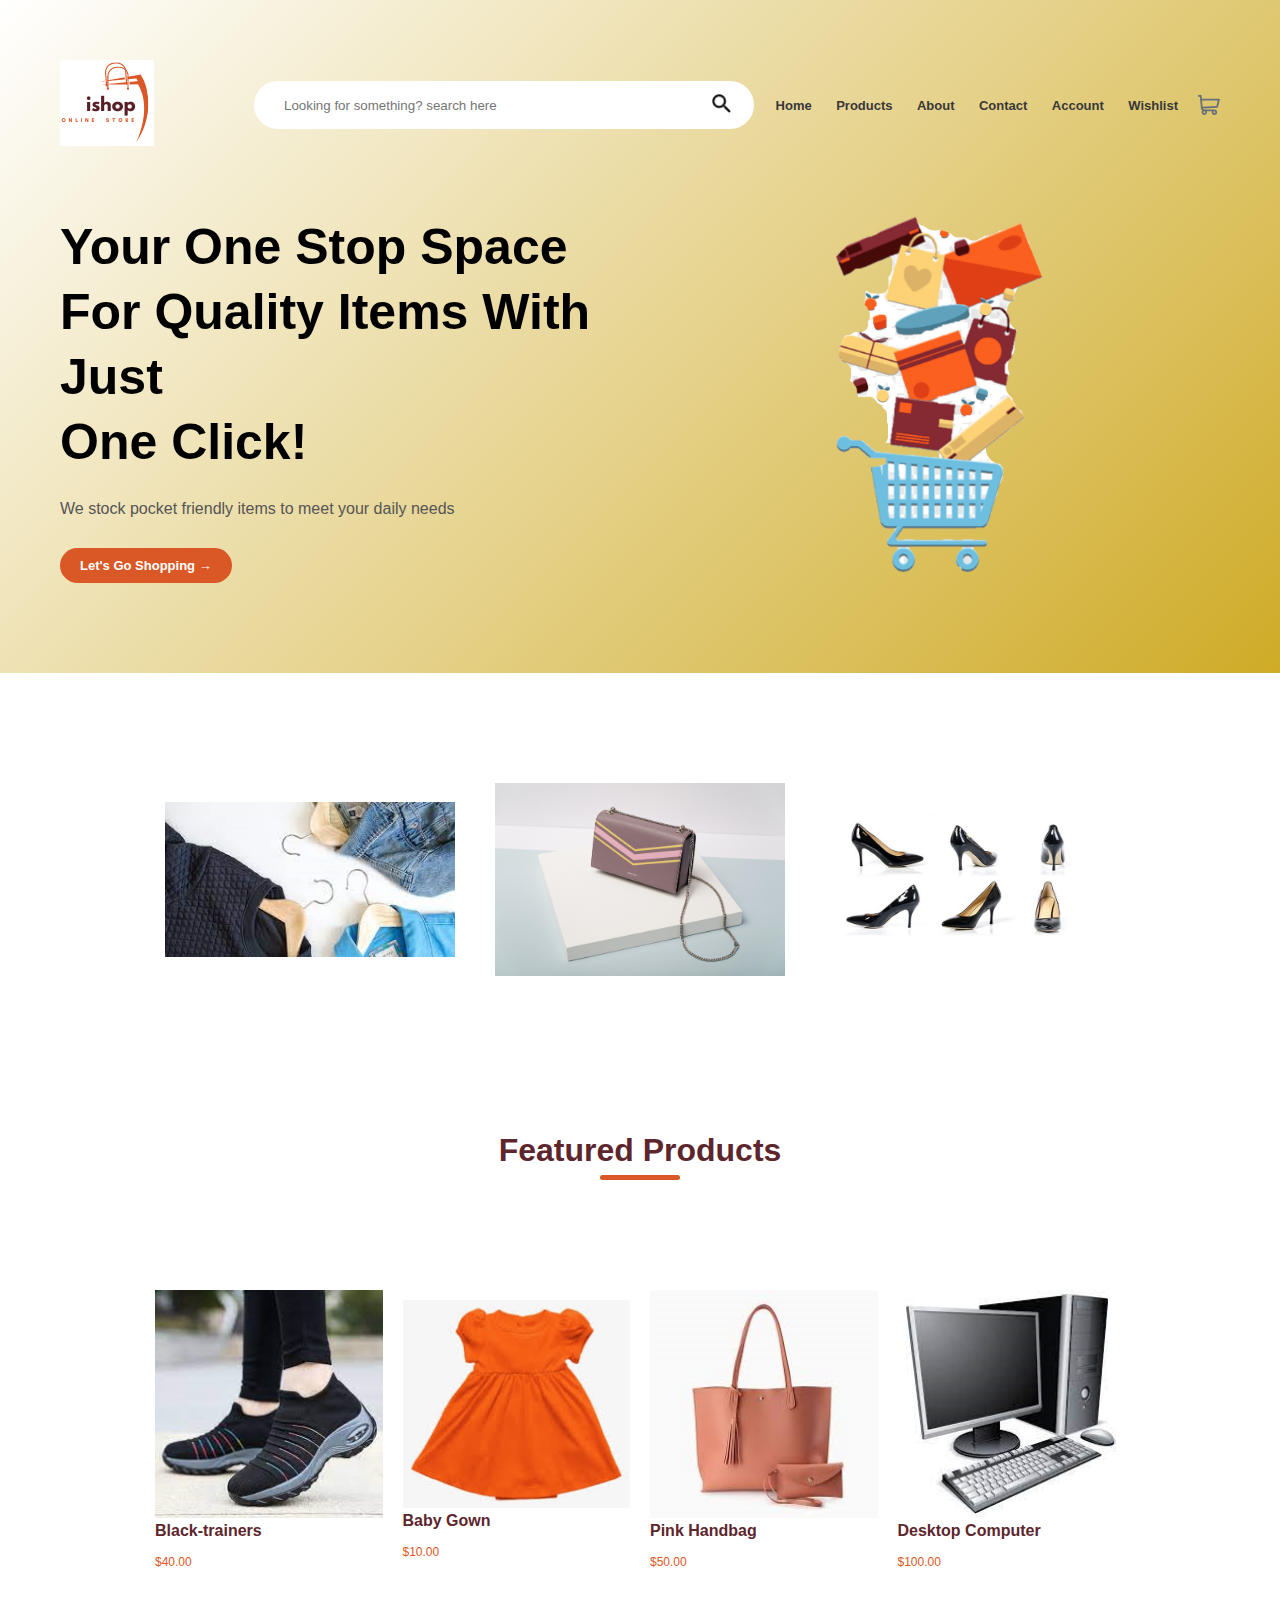
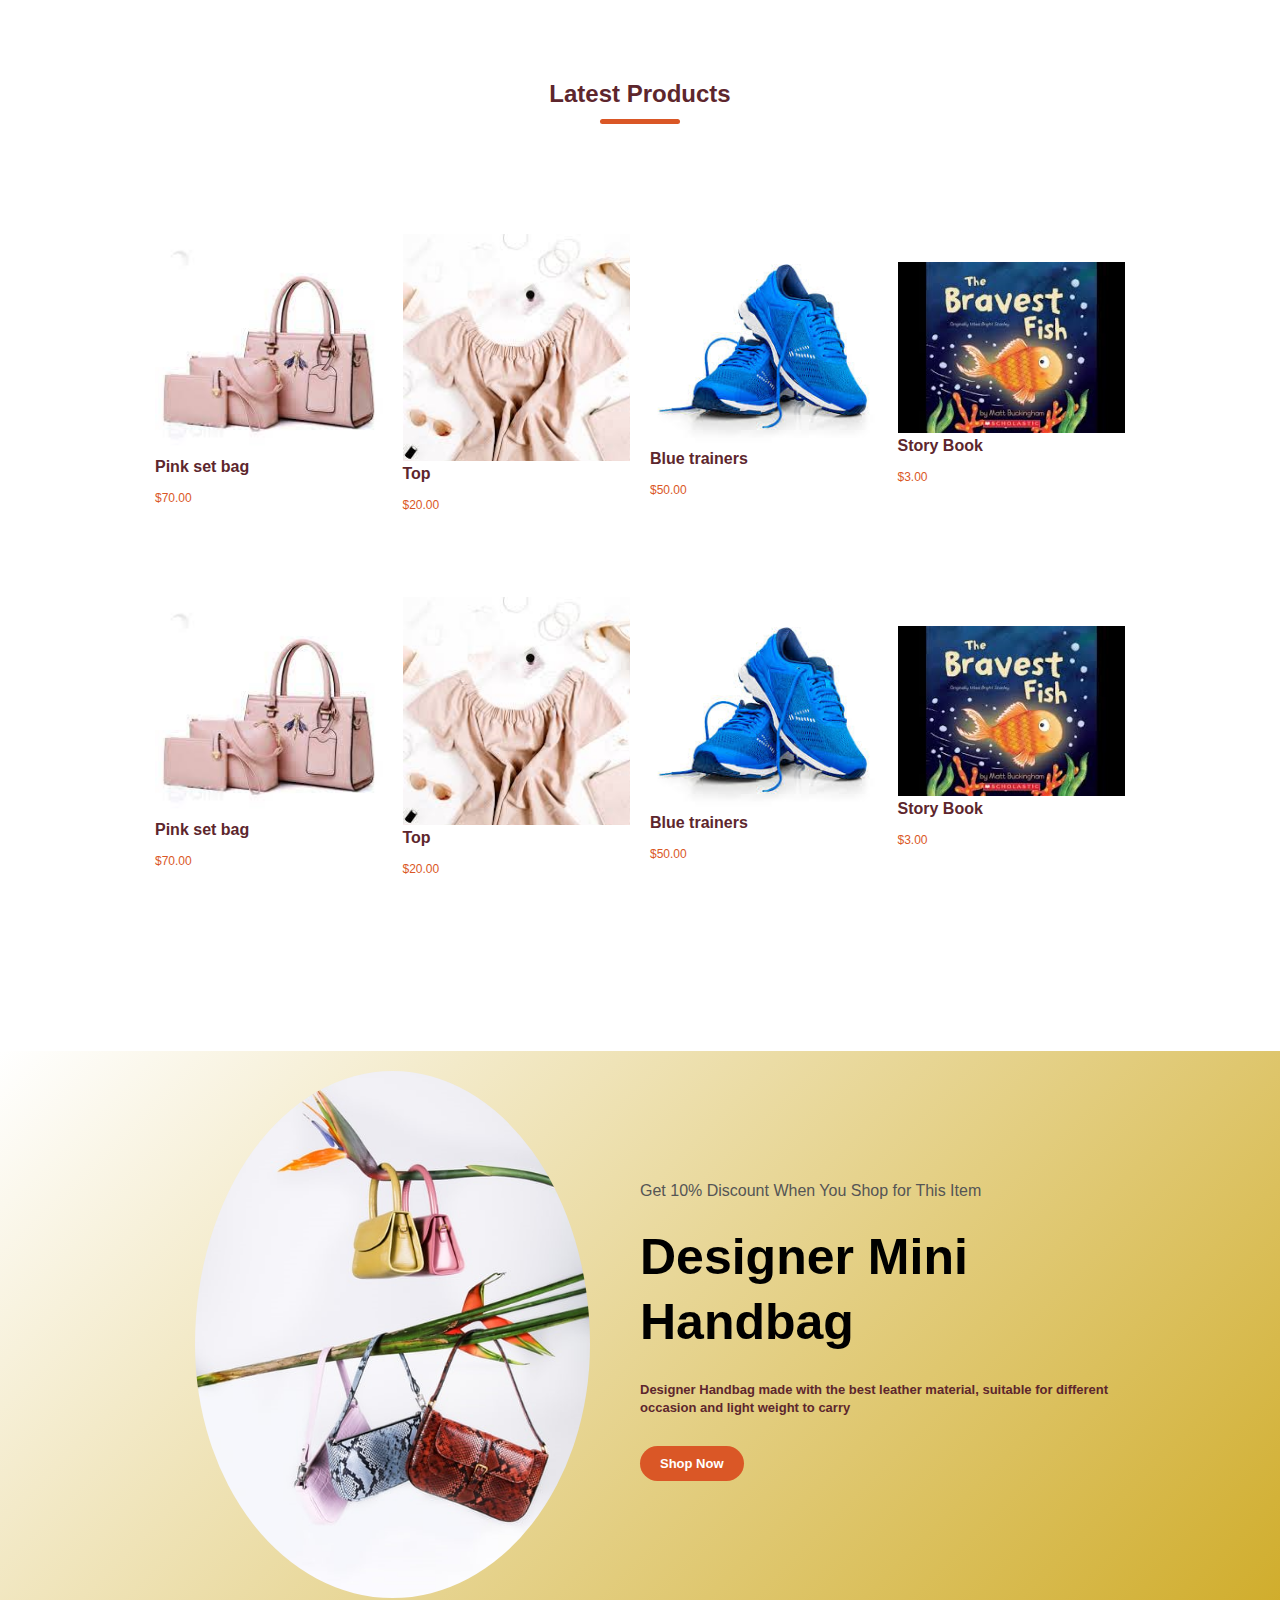
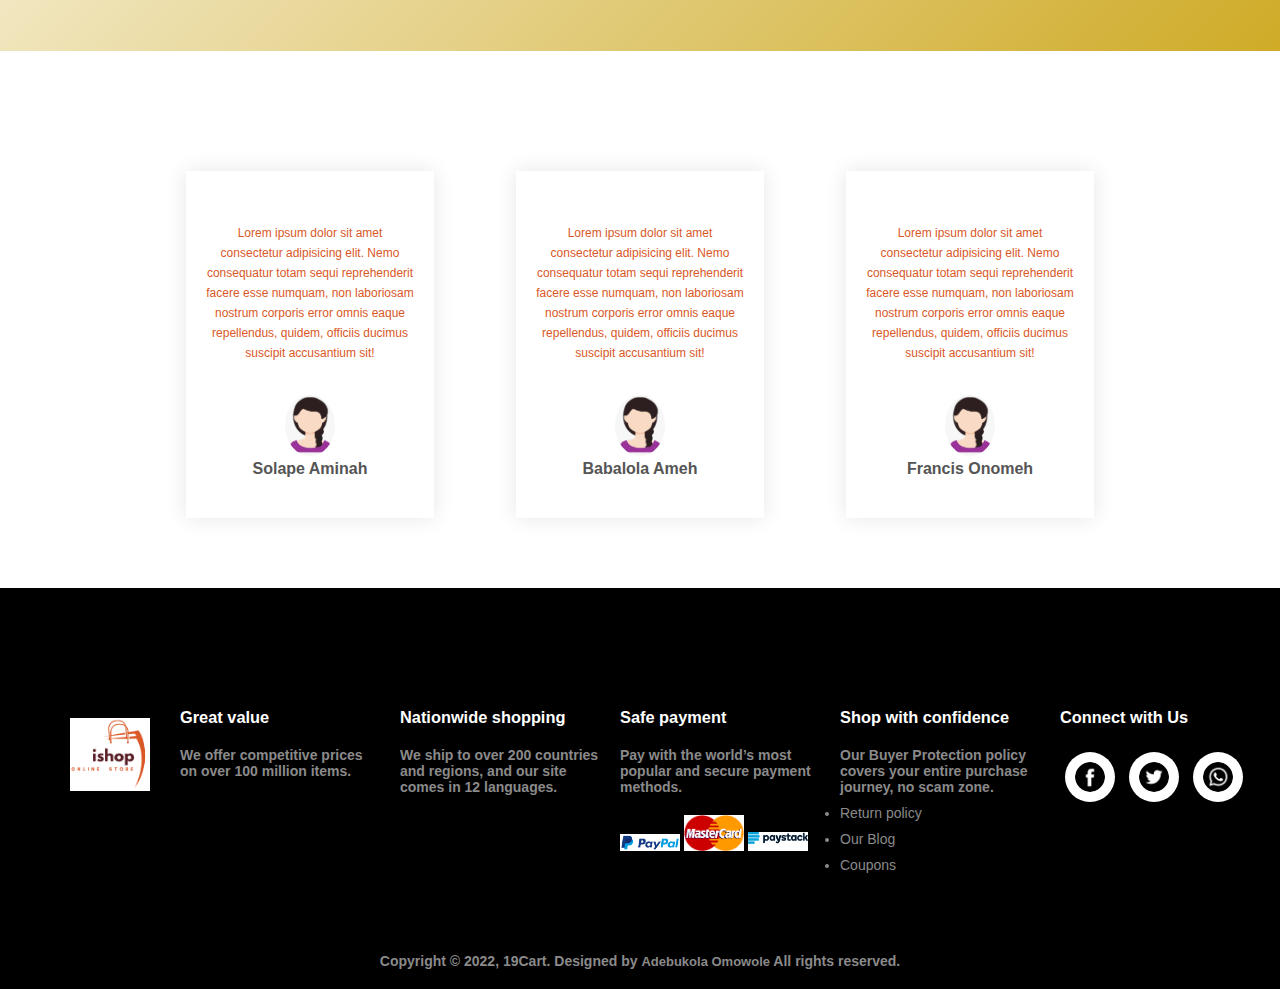
==== index.html @ 14cb1759 "new update" ====
<!DOCTYPE html>
<html lang="en">
<head>
  <meta charset="UTF-8">
  <meta name="viewport" content="width=device-width, initial-scale=1.0">
  <link rel="stylesheet" media="screen and (max-width: 500px)" href="style.css">
  <link rel="stylesheet" href="style.css">
  <title>19cart ecommerce website</title>
</head>
<body>
  <div class="header">
    <div class="container">
      <div class="navbar">
        <div class="logo">
          <a href="index.html"><img src="images/Logo.png"></a>
        </div>
        <div class="search">
          <input type="text" placeholder="Looking for something? search here">
          <button><img src="images/search.png"></button>
        </div>
        <nav>
          <ul>
            <li><a href="">Home</a></li>
            <li><a href="">Products</a></li>
            <li><a href="">About</a></li>
            <li><a href="">Contact</a></li>
            <li><a href="">Account</a></li>
            <li><a href="">Wishlist</a></li>
          </ul>
        </nav>
        <img src="images/my-cart.svg">
      </div>
      <div class="row">
        <div class="col">
          <h1>Your One Stop Space For Quality Items With Just <br>One Click!</h1>
          <p>We stock pocket friendly items to meet your daily needs</p>
        <a href="" class="btn">Let's Go Shopping &#8594;</a>
        </div>
        <div class="col">
          <img class="img3" src="images/shp1.png">
        
        </div>
      </div>
    </div>
</div>
<!------------------------------------------------------Features------------------------------------------------------------>
<div class="category">
  <div class="small-container">
    <div class="row">
      <div class="col-1">
        <img src="images/cloth-3.png">
      </div>
      <div class="col-1">
        <img src="images/cute-bag.png">
      </div>
      <div class="col-1">
        <img src="images/heel-shoe2.jpeg">
      </div>
    </div>
  </div>
</div>
<!----------------------------------------------------------------------Product---------------------------------------------->
<div class="small-container">
  <h1 class="heading">Featured Products</h1>
  <div class="row">
    <div class="col-2">
      <img src="images/Black-trainers.png" alt="Black-trainers">
      <h4>Black-trainers</h4>
      <p>$40.00</p>
    </div>

    <div class="col-2">
      <img src="images/baby-cloth2.png" alt="baby-cloth2">
      <h4>Baby Gown</h4>
      <p>$10.00</p>
    </div>

    <div class="col-2">
      <img src="images/bag4.png" alt="large bag">
      <h4>Pink Handbag</h4>
      <p>$50.00</p>
    </div>

    <div class="col-2">
      <img src="images/computer-2.png" alt="desktop">
      <h4>Desktop Computer</h4>
      <p>$100.00</p>
    </div>
  </div>
  <h2 class="heading">Latest Products</h2>
  <div class="row">
    <div class="col-2">
      <img src="images/pink-bag.png" alt="Black-trainers">
      <h4>Pink set bag</h4>
      <p>$70.00</p>
    </div>

    <div class="col-2">
      <img src="images/cloth-4.png" alt="baby-cloth2">
      <h4>Top</h4>
      <p>$20.00</p>
    </div>

    <div class="col-2">
      <img src="images/blue-trainers.png" alt="large bag">
      <h4>Blue trainers</h4>
      <p>$50.00</p>
    </div>

    <div class="col-2">
      <img src="images/book-2.png" alt="desktop">
      <h4>Story Book</h4>
      <p>$3.00</p>
    </div>
    <div class="col-2">
      <img src="images/pink-bag.png" alt="Black-trainers">
      <h4>Pink set bag</h4>
      <p>$70.00</p>
    </div>

    <div class="col-2">
      <img src="images/cloth-4.png" alt="baby-cloth2">
      <h4>Top</h4>
      <p>$20.00</p>
    </div>

    <div class="col-2">
      <img src="images/blue-trainers.png" alt="large bag">
      <h4>Blue trainers</h4>
      <p>$50.00</p>
    </div>

    <div class="col-2">
      <img src="images/book-2.png" alt="desktop">
      <h4>Story Book</h4>
      <p>$3.00</p>
    </div>
  </div>
</div>
<!-------------------------------------------------------------offer banner---------------------------------------------------------------->
<div class="offer-banner">
  <div class="small-container">
    <div class="row">
      <div class="col">
        <img src="images/small-bags.png" class="offer-img">
      </div>
      <div class="col">
        <p>Get 10% Discount When You Shop for This Item</p>
        <h1>Designer Mini Handbag</h1>
        <small>Designer Handbag made with the best leather material, suitable for different occasion and light weight to carry</small>
      <br>
        <a href="" class="btn">Shop Now</a>
      </div>
    </div>
  </div>
</div>
<!---------------------------------------------Feedback------------------------------>
<div class="feedback">
  <div class="small-container">
    <div class="row">
      <div class="col-2">
        <p>Lorem ipsum dolor sit amet consectetur adipisicing elit. Nemo consequatur totam sequi reprehenderit facere esse numquam, non laboriosam nostrum corporis error omnis eaque repellendus, quidem, officiis ducimus suscipit accusantium sit!</p>
      <img src="images/female-avatar.png" alt="">
      <h3>Solape Aminah</h3>
      </div>
      <div class="col-2">
        <p>Lorem ipsum dolor sit amet consectetur adipisicing elit. Nemo consequatur totam sequi reprehenderit facere esse numquam, non laboriosam nostrum corporis error omnis eaque repellendus, quidem, officiis ducimus suscipit accusantium sit!</p>
        <img src="images/female-avatar.png" alt="">
        <h3>Babalola Ameh</h3>
      </div>
      <div class="col-2">
        <p>Lorem ipsum dolor sit amet consectetur adipisicing elit. Nemo consequatur totam sequi reprehenderit facere esse numquam, non laboriosam nostrum corporis error omnis eaque repellendus, quidem, officiis ducimus suscipit accusantium sit!</p>
        <img src="images/female-avatar.png" alt="">
        <h3>Francis Onomeh</h3>
      </div>
    </div>
  </div>
</div>

<!--------------------------------------------------footer------------------------------------------------->
<footer>
  <div class="container">
    <div class="row footer-row">
      <a href="index.html"><img class="footer-logo" src="images/Logo.png" alt="logo-image"/> </a>
        <div class="footer-col">
          <h3>Great value</h3>
          <p>We offer competitive prices on over 100 million items.</p>
        </div>
        <div class="footer-col-1">
            <h3>Nationwide shopping</h3>
        <p>We ship to over 200 countries and regions, and our site comes in 12 languages.</p> 
        </div>
        <div class="footer-col-2">
            <h3>Safe payment</h3>
            <p>Pay with the world’s most popular and secure payment methods.</p>
            <div class="media-2">
                <img class="payment-method" src="images/paypal.png" alt="paypal">
                <img class="payment-method" src="images/master.png" alt="mastercard">
                <img class="payment-method" src="images/paystack.png" alt="paystack">
                
            </div>   
        </div>
        <div class="footer-col-3">
            <h3>Shop with confidence</h3>
            <p>Our Buyer Protection policy covers your entire purchase journey, no scam zone.</p>
            <ul>
              <li>Return policy</li>
              <li>Our Blog</li>
              <li>Coupons</li>
            </ul>
        </div>

        <div class="footer-col-4">
            <h3>Connect with Us</h3>
            <div class="media-1">
                <a href="#"><img class="media" src="images/facebook.png" alt="facebook"></a>
                <a href="#"><img class="media" src="images/twitter.png" alt="twitter"></a>
                <a href="#"><img class="media" src="images/whatsapp.png" alt="whatsapp"></a>
            </div>       
        </div>
    </div>
  </div>
    <p class="copy">Copyright &copy; 2022, 19Cart. Designed by <a href="https://www.linkedin.com/in/adebukola-omowole">Adebukola Omowole</a> All rights reserved.</p>
</footer>
<script src=""></script>
</body>
</html>
---- style.css ----
*{
  margin: 0;
  padding: 0;
  box-sizing: border-box;
}
body{
  font-family: sans-serif;
}

.header{
  background: linear-gradient(135deg,#fff,#cfab27);
}
.container{
  padding: 40px;
}
.navbar{
  display: flex;
  align-items: center;
  padding: 20px;
}
.navbar nav{
  flex: 1;
  text-align: right;
}

nav ul li{
  list-style: none;
  display: inline-block;
  margin-right: 20px;
}
a{
  text-decoration: none;
  color: #393838;
  font-size: 13px;
  font-weight: 700;
}
a:hover{
  color:#DA5726;
  font-weight: 700;
}
p{
  color: #555;
}
.search{
  background-color: #fff;
  width: 500px;
  margin: auto 20px;
  padding: 10px;
  border-radius: 30px;
  display: flex;
  justify-content: space-between;
  margin-left: 100px;
}
.search input{
  background: transparent;
  border: none;
  padding-left: 20px;
  width: 100%;
  outline: none;
}
button{
  background: transparent;
  border: none;
  outline: none;
  padding-right: 10px;
}
button img{
  width: 25px;
  height: 25px;
  border: none;
  outline: none;
  background: transparent;
  background-color: #fff;
}
.row{
  display: flex;
  align-items: center;
  flex-wrap: wrap;
  justify-content: space-around;
  padding: 20px;
  
}

.col {
  flex-basis: 50%;
  min-width: 300px;
}

.col img{
  max-width: 100%;
  padding: 0px 0;
}
.col h1{
  font-size: 50px;
  line-height: 65px;
  margin: 25px 0;
}
.btn{
  display: inline-block;
  color: #fff;
  background: #DA5726;
  font-weight: 700;
  padding: 10px 20px;
  border-radius: 25px;
  margin: 30px 0;
  transition: background 0.5s;
}
.btn:hover{
  background: transparent;
  color: #5D262D;
  border: 2px solid #5D262D;
}

/*----------------featured category-------------------------*/
.category{
  margin: 70px 0;
}
.col-1{
flex: 30%;
min-width: 250px;
margin-bottom: 30px;
}
.col-1 img{
  width: 100%;
  padding: 20px;
}
.small-container{
  max-width: 1080px;
  margin: auto;
  padding-left: 25px;
  padding-right: 25px;
}
.heading {
  text-align: center;
  margin: 0 auto 80px;
  position: relative;
  line-height: 60px;
  color:#5D262D;
}
.heading::after{
  content: "";
  width: 80px;
  height: 5px;
  background:#DA5726;
  border-radius: 5px;
  position: absolute;
  bottom: 0;
  left: 50%;
  transform: translateX(-50%);

}
.col-2{
  flex-basis: 25%;
  padding: 10px;
  min-width: 200px;
  margin-bottom: 50px;
  transition: transform 0.5s;
}
.col-2 img{
  width: 100%;
}
h4{
color:#5D262D;
}
.col-2 p{
  font-size: 14px;
}
.col-2:hover{
  transform: translateY(-5px);
}
/*----------------offer-banner-------------------------*/
.offer-banner{
  height: 600px;
  margin-top: 80px;
  background: linear-gradient(135deg,#fff,#cfab27); 
}
.offer .row{
  height: 500px;
}
.col .offer-img{
  /*TLBR */
  padding: 0px 50px 20px 50px;
  border-radius: 50%;
}
small{
  color:#5D262D;
  font-size: 13px;
  font-weight: 600;
}
/*----------------feedback-------------------------*/
.feedback{
  padding-top: 100px;
}
.feedback .col-2{
text-align: center;
padding: 40px 20px;
box-shadow: 0 0 20px 0px rgba(0,0,0,0.1);
cursor:pointer;
transition: transform 0.5s;
}
.feedback .col-2 img{
  width: 50px;
  margin-top: 20px;
  border-radius: 50%;
}
.feedback .col-2:hover{
  transform: translateY(-10px);
}
.col-2 p{
font-size: 12px;
margin: 12px 0;
line-height: 20px;
color: #DA5726;
}
.feedback .col-2 h3{
  font-weight: 600;
  color: #555;
  font-size: 16px;
}

/*----------------------footer--------------------*/
footer{
  background: #000;
  color: #5D262D;
  font-size: 14px;
  padding: 60px 0 20px;
}
.footer-row{
  display: flex;
  justify-content: space-between;
  flex-wrap: nowrap;
  align-items: flex-start;
}
footer p{
  color: #8a8a8a;
  font-weight: 700;
}
.copy{
  text-align: center;
}
.copy a{
  color:#8a8a8a;
}
footer h3{
  color: #fff;
  margin-bottom: 20px;
}
footer ul li{
  margin-top: 10px;
  color: #8a8a8a;
}
.footer-col,.footer-col-1, .footer-col-2, .footer-col-3, .footer-col-4{
min-width: 200px;
margin-bottom: 20px;
margin-right: 20px;
}

.footer-col-2 img{
  width: 60px;
  margin-top: 20px;
  
}
.footer-col-4 img{
  width: 50px;
  height: 50px;
  padding: 10px;
  border-radius: 50%;
  background-color: #fff;
  margin: 5px;
}
.footer-logo{
  width: 100px;
  align-self: center;
  padding: 10px;
  margin-right: 20px;
}

@media screen and(max-width: 500px) {
  .navbar nav{
    display: none;
  }
  
}
---- style.css ----
*{
  margin: 0;
  padding: 0;
  box-sizing: border-box;
}
body{
  font-family: sans-serif;
}

.header{
  background: linear-gradient(135deg,#fff,#cfab27);
}
.container{
  padding: 40px;
}
.navbar{
  display: flex;
  align-items: center;
  padding: 20px;
}
.navbar nav{
  flex: 1;
  text-align: right;
}

nav ul li{
  list-style: none;
  display: inline-block;
  margin-right: 20px;
}
a{
  text-decoration: none;
  color: #393838;
  font-size: 13px;
  font-weight: 700;
}
a:hover{
  color:#DA5726;
  font-weight: 700;
}
p{
  color: #555;
}
.search{
  background-color: #fff;
  width: 500px;
  margin: auto 20px;
  padding: 10px;
  border-radius: 30px;
  display: flex;
  justify-content: space-between;
  margin-left: 100px;
}
.search input{
  background: transparent;
  border: none;
  padding-left: 20px;
  width: 100%;
  outline: none;
}
button{
  background: transparent;
  border: none;
  outline: none;
  padding-right: 10px;
}
button img{
  width: 25px;
  height: 25px;
  border: none;
  outline: none;
  background: transparent;
  background-color: #fff;
}
.row{
  display: flex;
  align-items: center;
  flex-wrap: wrap;
  justify-content: space-around;
  padding: 20px;
  
}

.col {
  flex-basis: 50%;
  min-width: 300px;
}

.col img{
  max-width: 100%;
  padding: 0px 0;
}
.col h1{
  font-size: 50px;
  line-height: 65px;
  margin: 25px 0;
}
.btn{
  display: inline-block;
  color: #fff;
  background: #DA5726;
  font-weight: 700;
  padding: 10px 20px;
  border-radius: 25px;
  margin: 30px 0;
  transition: background 0.5s;
}
.btn:hover{
  background: transparent;
  color: #5D262D;
  border: 2px solid #5D262D;
}

/*----------------featured category-------------------------*/
.category{
  margin: 70px 0;
}
.col-1{
flex: 30%;
min-width: 250px;
margin-bottom: 30px;
}
.col-1 img{
  width: 100%;
  padding: 20px;
}
.small-container{
  max-width: 1080px;
  margin: auto;
  padding-left: 25px;
  padding-right: 25px;
}
.heading {
  text-align: center;
  margin: 0 auto 80px;
  position: relative;
  line-height: 60px;
  color:#5D262D;
}
.heading::after{
  content: "";
  width: 80px;
  height: 5px;
  background:#DA5726;
  border-radius: 5px;
  position: absolute;
  bottom: 0;
  left: 50%;
  transform: translateX(-50%);

}
.col-2{
  flex-basis: 25%;
  padding: 10px;
  min-width: 200px;
  margin-bottom: 50px;
  transition: transform 0.5s;
}
.col-2 img{
  width: 100%;
}
h4{
color:#5D262D;
}
.col-2 p{
  font-size: 14px;
}
.col-2:hover{
  transform: translateY(-5px);
}
/*----------------offer-banner-------------------------*/
.offer-banner{
  height: 600px;
  margin-top: 80px;
  background: linear-gradient(135deg,#fff,#cfab27); 
}
.offer .row{
  height: 500px;
}
.col .offer-img{
  /*TLBR */
  padding: 0px 50px 20px 50px;
  border-radius: 50%;
}
small{
  color:#5D262D;
  font-size: 13px;
  font-weight: 600;
}
/*----------------feedback-------------------------*/
.feedback{
  padding-top: 100px;
}
.feedback .col-2{
text-align: center;
padding: 40px 20px;
box-shadow: 0 0 20px 0px rgba(0,0,0,0.1);
cursor:pointer;
transition: transform 0.5s;
}
.feedback .col-2 img{
  width: 50px;
  margin-top: 20px;
  border-radius: 50%;
}
.feedback .col-2:hover{
  transform: translateY(-10px);
}
.col-2 p{
font-size: 12px;
margin: 12px 0;
line-height: 20px;
color: #DA5726;
}
.feedback .col-2 h3{
  font-weight: 600;
  color: #555;
  font-size: 16px;
}

/*----------------------footer--------------------*/
footer{
  background: #000;
  color: #5D262D;
  font-size: 14px;
  padding: 60px 0 20px;
}
.footer-row{
  display: flex;
  justify-content: space-between;
  flex-wrap: nowrap;
  align-items: flex-start;
}
footer p{
  color: #8a8a8a;
  font-weight: 700;
}
.copy{
  text-align: center;
}
.copy a{
  color:#8a8a8a;
}
footer h3{
  color: #fff;
  margin-bottom: 20px;
}
footer ul li{
  margin-top: 10px;
  color: #8a8a8a;
}
.footer-col,.footer-col-1, .footer-col-2, .footer-col-3, .footer-col-4{
min-width: 200px;
margin-bottom: 20px;
margin-right: 20px;
}

.footer-col-2 img{
  width: 60px;
  margin-top: 20px;
  
}
.footer-col-4 img{
  width: 50px;
  height: 50px;
  padding: 10px;
  border-radius: 50%;
  background-color: #fff;
  margin: 5px;
}
.footer-logo{
  width: 100px;
  align-self: center;
  padding: 10px;
  margin-right: 20px;
}

@media screen and(max-width: 500px) {
  .navbar nav{
    display: none;
  }
  
}
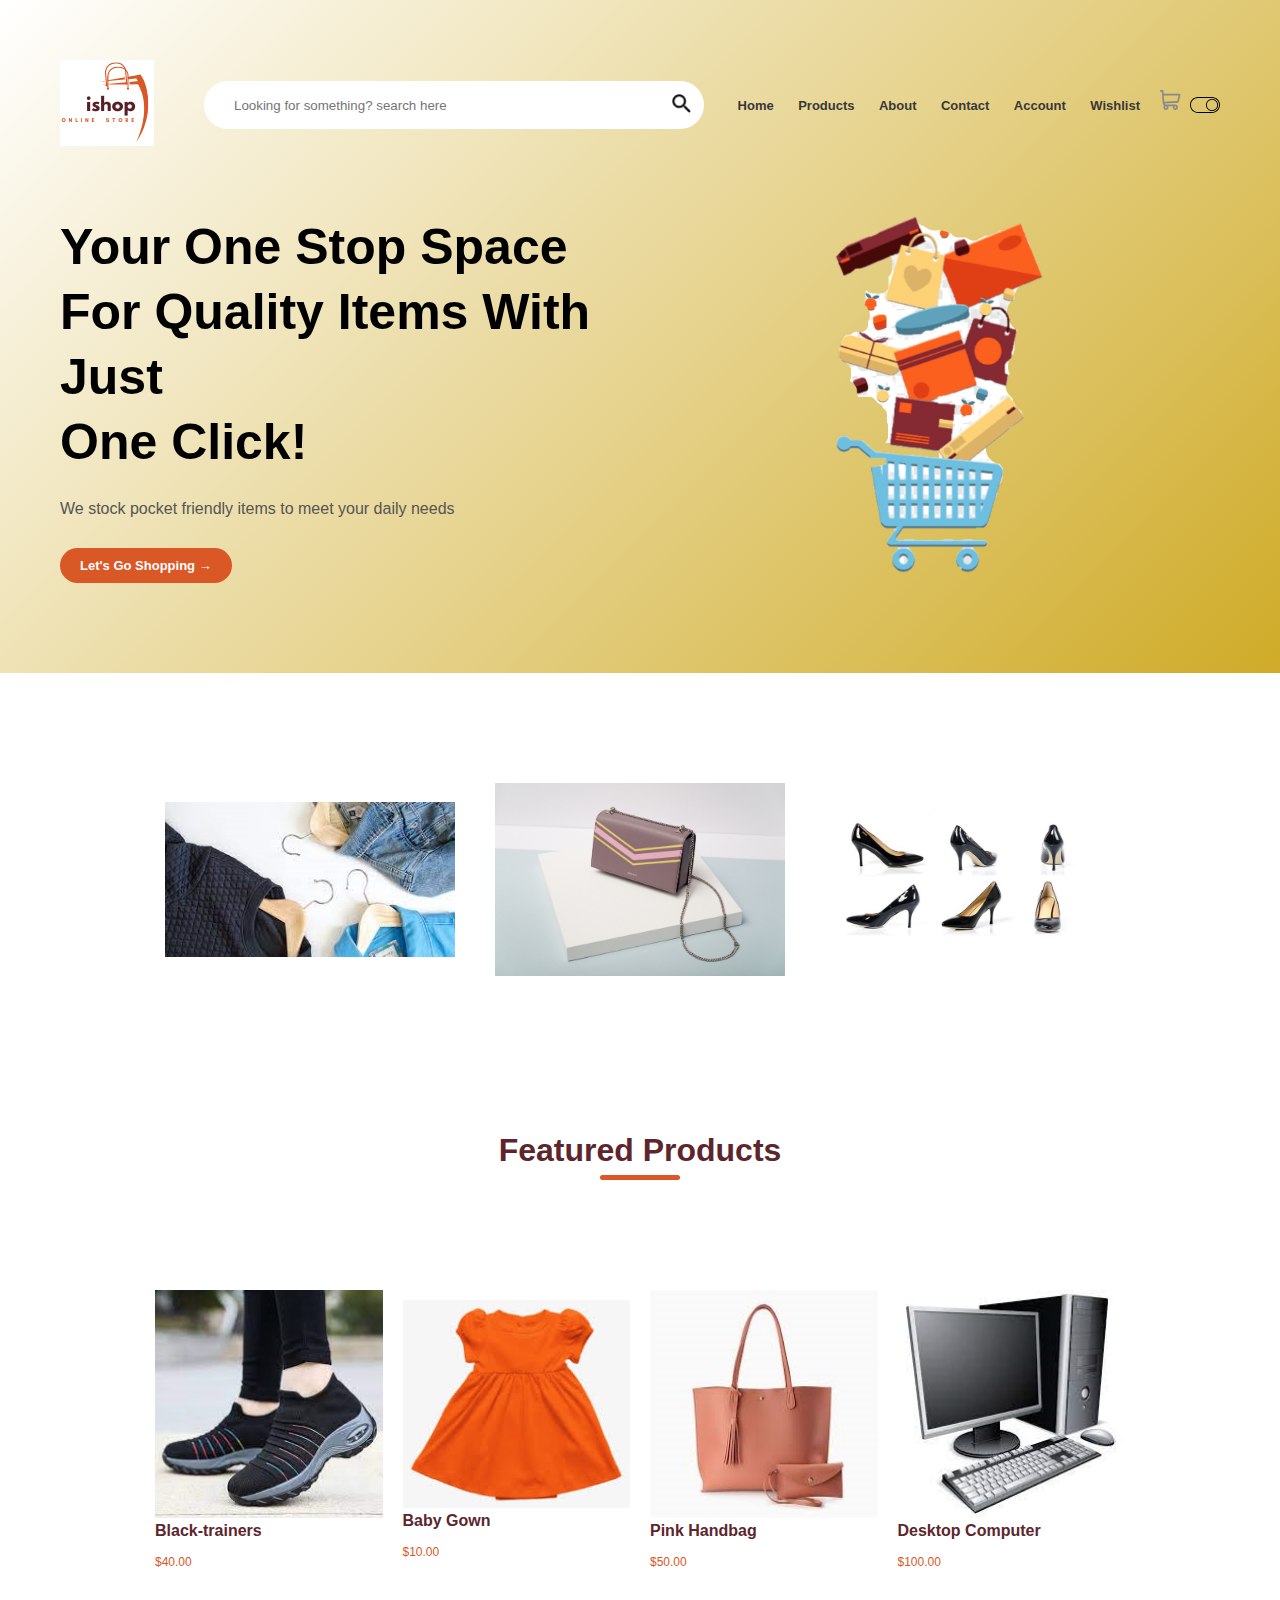
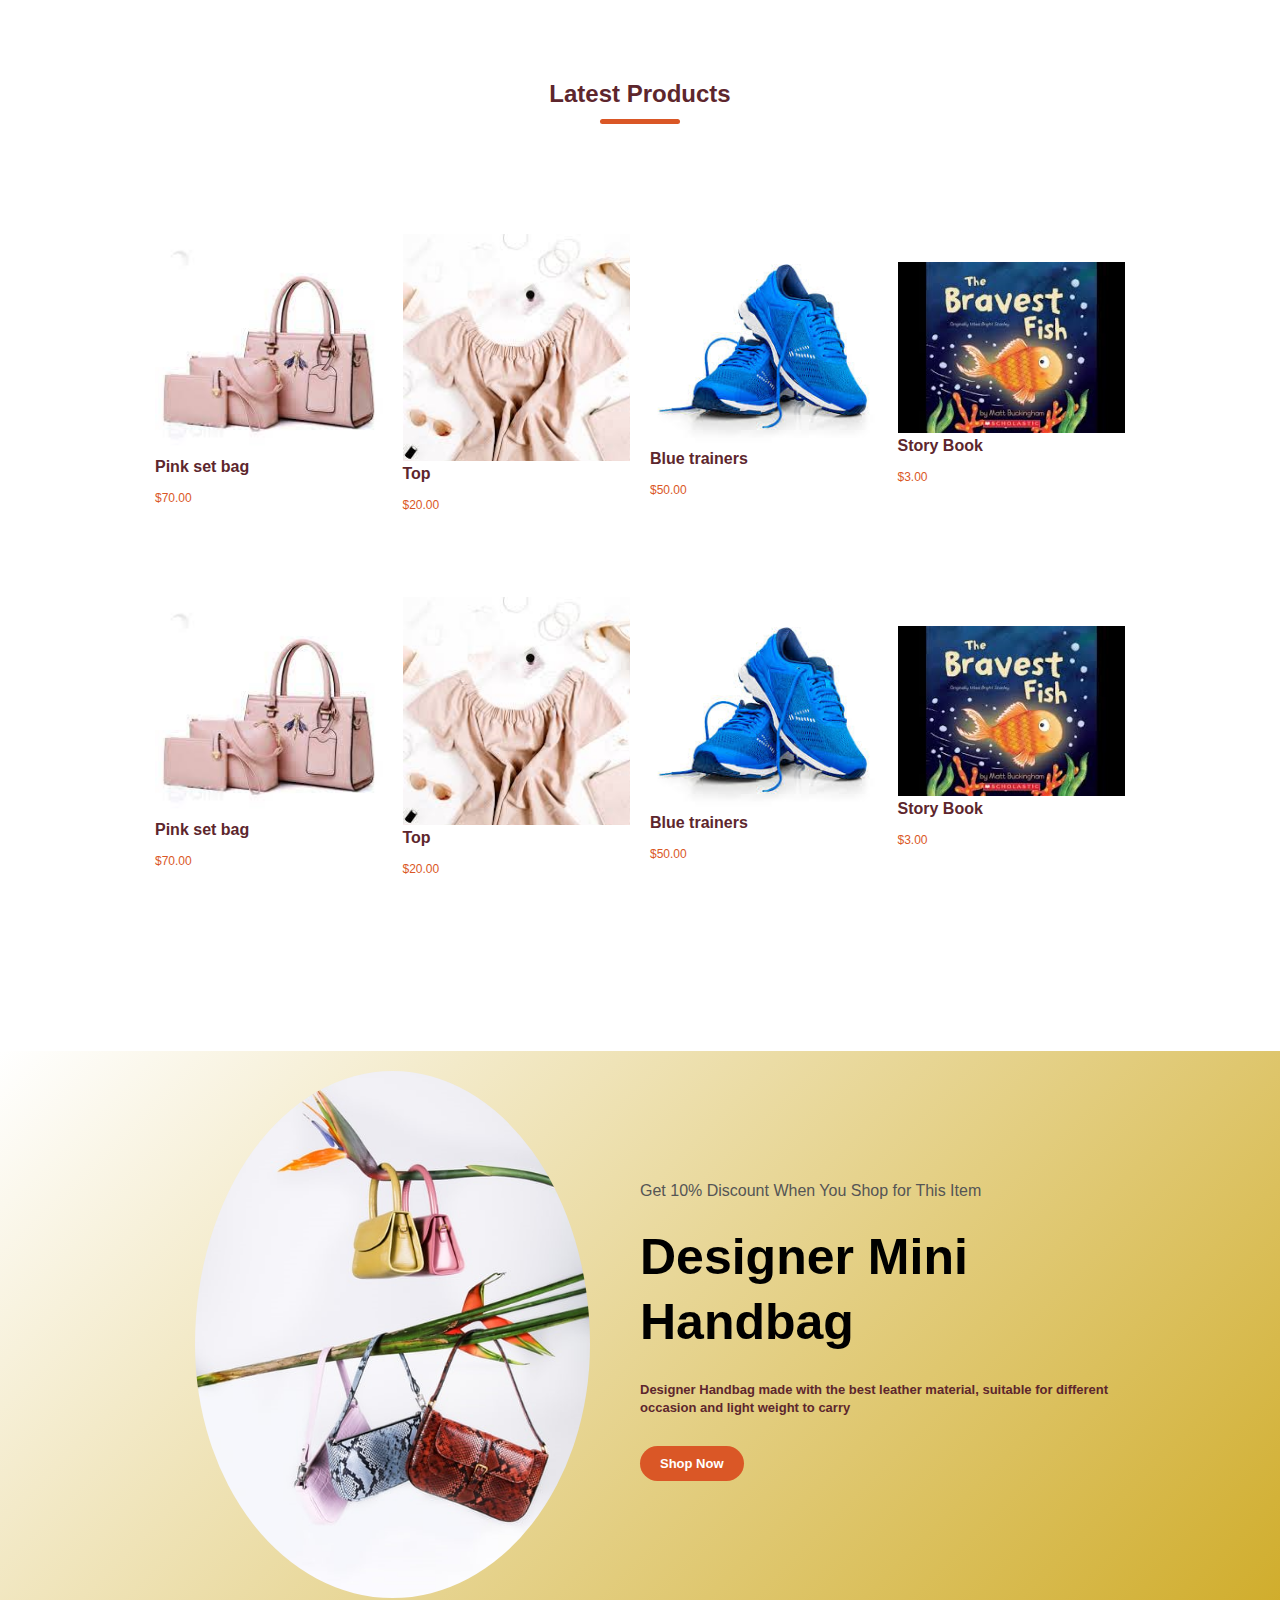
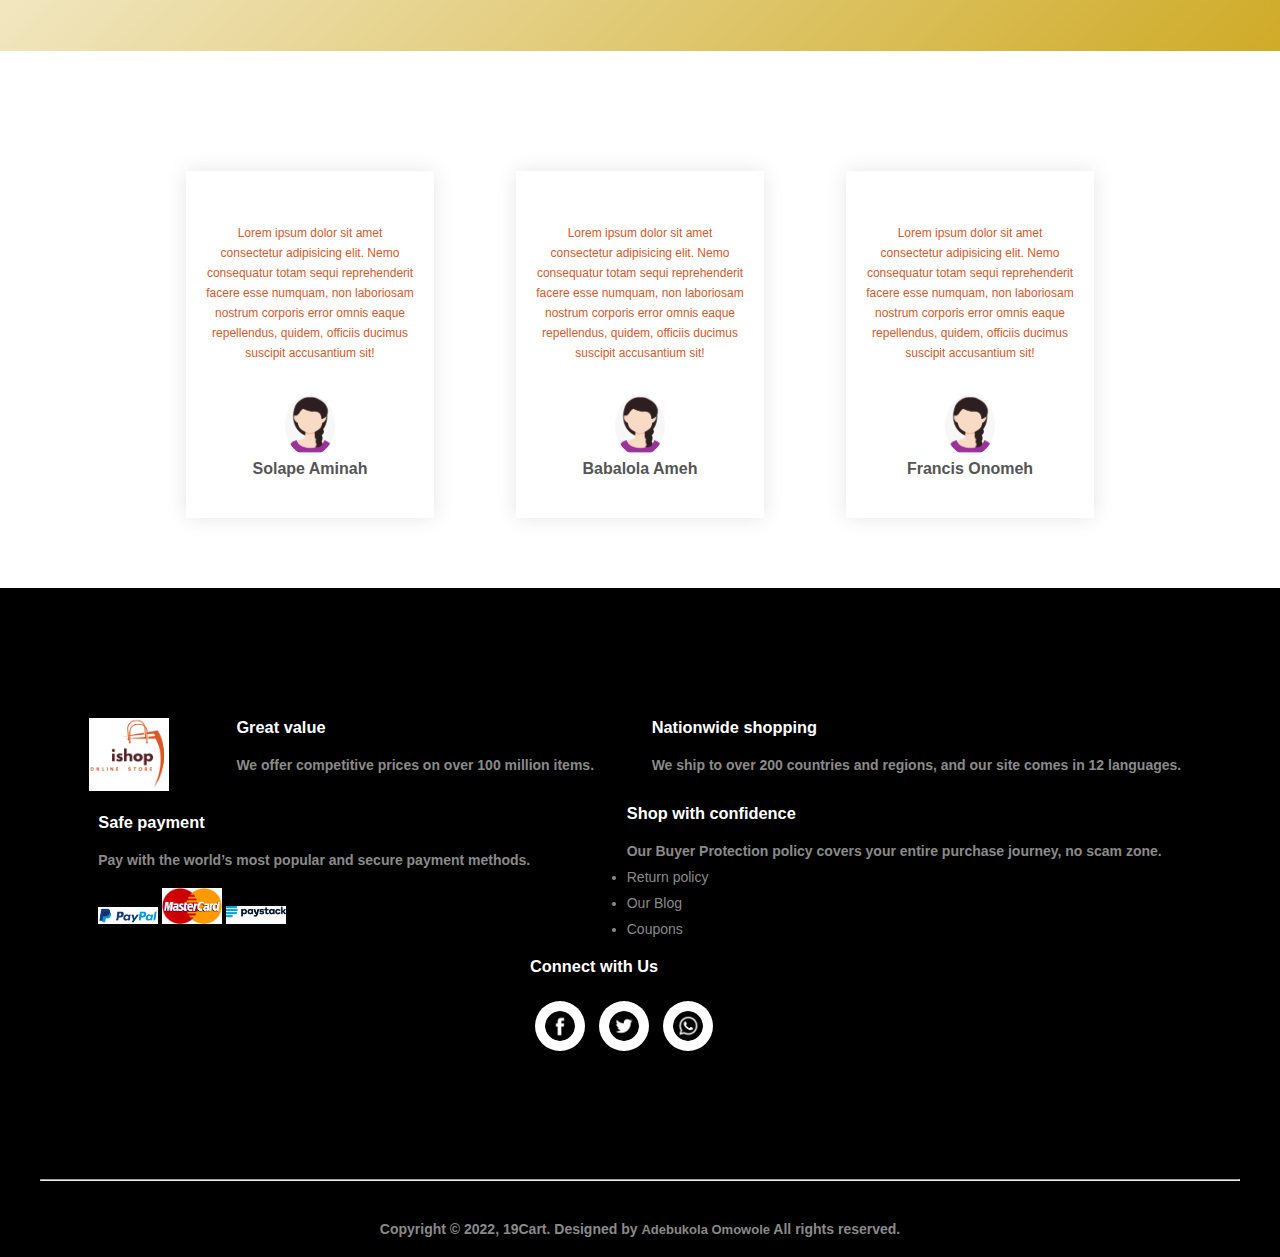
==== commit 6258427e: "media query added for home page" ====
--- a/index.html
+++ b/index.html
@@ -3,9 +3,10 @@
 <head>
   <meta charset="UTF-8">
   <meta name="viewport" content="width=device-width, initial-scale=1.0">
+  <link rel="stylesheet" href="style.css">
   <link rel="stylesheet" media="screen and (max-width: 500px)" href="style.css">
-  <link rel="stylesheet" href="style.css">
-  <title>19cart ecommerce website</title>
+  <link rel="stylesheet" media="screen and (max-width: 1024px)" href="style.css">
+  <title>i-shop ecommerce website for all your online shopping from Bags, shoes, drinks, book and many more.</title>
 </head>
 <body>
   <div class="header">
@@ -19,7 +20,7 @@
           <button><img src="images/search.png"></button>
         </div>
         <nav>
-          <ul>
+          <ul id="navlinks">
             <li><a href="">Home</a></li>
             <li><a href="">Products</a></li>
             <li><a href="">About</a></li>
@@ -28,13 +29,15 @@
             <li><a href="">Wishlist</a></li>
           </ul>
         </nav>
-        <img src="images/my-cart.svg">
+        <img src="images/my-cart.svg" class="cart" width="30px" height="30px">
+        <img src="images/menu.png" class="hamburger" onclick="menutoggle()">
+        <img src="images/arrows_button_on.svg" onclick="darkmode()" alt="" id="switch-btn" width="30px" height="30px">
       </div>
       <div class="row">
         <div class="col">
           <h1>Your One Stop Space For Quality Items With Just <br>One Click!</h1>
           <p>We stock pocket friendly items to meet your daily needs</p>
-        <a href="" class="btn">Let's Go Shopping &#8594;</a>
+        <a href="product.html" class="btn">Let's Go Shopping &#8594;</a>
         </div>
         <div class="col">
           <img class="img3" src="images/shp1.png">
@@ -220,8 +223,9 @@
         </div>
     </div>
   </div>
+  <hr>
     <p class="copy">Copyright &copy; 2022, 19Cart. Designed by <a href="https://www.linkedin.com/in/adebukola-omowole">Adebukola Omowole</a> All rights reserved.</p>
 </footer>
-<script src=""></script>
+<script src="site.js"></script>
 </body>
 </html>--- a/style.css
+++ b/style.css
@@ -49,7 +49,8 @@
   border-radius: 30px;
   display: flex;
   justify-content: space-between;
-  margin-left: 100px;
+  margin-left: 50px;
+  align-items: center;
 }
 .search input{
   background: transparent;
@@ -62,7 +63,7 @@
   background: transparent;
   border: none;
   outline: none;
-  padding-right: 10px;
+  
 }
 button img{
   width: 25px;
@@ -71,6 +72,13 @@
   outline: none;
   background: transparent;
   background-color: #fff;
+}
+/* .cart{
+  width: 70px;
+} */
+.hamburger{
+  display: none;
+
 }
 .row{
   display: flex;
@@ -225,11 +233,12 @@
   font-size: 14px;
   padding: 60px 0 20px;
 }
-.footer-row{
+.row .footer-row{
   display: flex;
   justify-content: space-between;
   flex-wrap: nowrap;
   align-items: flex-start;
+  width: 100%;
 }
 footer p{
   color: #8a8a8a;
@@ -274,10 +283,58 @@
   padding: 10px;
   margin-right: 20px;
 }
-
-@media screen and(max-width: 500px) {
-  .navbar nav{
-    display: none;
+hr{
+  margin-top: 0px;
+  background-color: #8a8a8a;
+  margin: 40px;
+}
+
+@media screen and (max-width: 500px) {
+  .container{
+    padding-left: 20px;
+    padding-right: 20px;
+  }
+  .navbar{
+    padding: 0px;
+  }
+  .search{
+    margin-left: 0px;
+  }
+  .search button{
+    padding: 0px;
+  }
+  .search input{
+    padding-left: 2px;
+  }
+}
+@media screen and (max-width: 1024px) {
+  nav ul {
+    position: absolute;
+    top: 100px;
+    left: 0;
+    background: #333;
+    width: 100%;
+  }
+  nav ul li{
+    display: block;
+    margin-top: 10px;
+    margin-right: 50px;
+    margin-bottom: 10px;
+    transform: translateX(5px);
+   
+  }
+  nav ul li:hover{
+    color: #DA5726;
+    transition: transform 0.5s;
+    cursor: pointer;
+  }
+  nav ul li a{
+    color: #fff;
+  }
+  .hamburger{
+    margin-left: 10px;
+    display: block;
+    cursor: pointer;
   }
   
 }--- a/style.css
+++ b/style.css
@@ -49,7 +49,8 @@
   border-radius: 30px;
   display: flex;
   justify-content: space-between;
-  margin-left: 100px;
+  margin-left: 50px;
+  align-items: center;
 }
 .search input{
   background: transparent;
@@ -62,7 +63,7 @@
   background: transparent;
   border: none;
   outline: none;
-  padding-right: 10px;
+  
 }
 button img{
   width: 25px;
@@ -71,6 +72,13 @@
   outline: none;
   background: transparent;
   background-color: #fff;
+}
+/* .cart{
+  width: 70px;
+} */
+.hamburger{
+  display: none;
+
 }
 .row{
   display: flex;
@@ -225,11 +233,12 @@
   font-size: 14px;
   padding: 60px 0 20px;
 }
-.footer-row{
+.row .footer-row{
   display: flex;
   justify-content: space-between;
   flex-wrap: nowrap;
   align-items: flex-start;
+  width: 100%;
 }
 footer p{
   color: #8a8a8a;
@@ -274,10 +283,58 @@
   padding: 10px;
   margin-right: 20px;
 }
-
-@media screen and(max-width: 500px) {
-  .navbar nav{
-    display: none;
+hr{
+  margin-top: 0px;
+  background-color: #8a8a8a;
+  margin: 40px;
+}
+
+@media screen and (max-width: 500px) {
+  .container{
+    padding-left: 20px;
+    padding-right: 20px;
+  }
+  .navbar{
+    padding: 0px;
+  }
+  .search{
+    margin-left: 0px;
+  }
+  .search button{
+    padding: 0px;
+  }
+  .search input{
+    padding-left: 2px;
+  }
+}
+@media screen and (max-width: 1024px) {
+  nav ul {
+    position: absolute;
+    top: 100px;
+    left: 0;
+    background: #333;
+    width: 100%;
+  }
+  nav ul li{
+    display: block;
+    margin-top: 10px;
+    margin-right: 50px;
+    margin-bottom: 10px;
+    transform: translateX(5px);
+   
+  }
+  nav ul li:hover{
+    color: #DA5726;
+    transition: transform 0.5s;
+    cursor: pointer;
+  }
+  nav ul li a{
+    color: #fff;
+  }
+  .hamburger{
+    margin-left: 10px;
+    display: block;
+    cursor: pointer;
   }
   
 }--- a/style.css
+++ b/style.css
@@ -49,7 +49,8 @@
   border-radius: 30px;
   display: flex;
   justify-content: space-between;
-  margin-left: 100px;
+  margin-left: 50px;
+  align-items: center;
 }
 .search input{
   background: transparent;
@@ -62,7 +63,7 @@
   background: transparent;
   border: none;
   outline: none;
-  padding-right: 10px;
+  
 }
 button img{
   width: 25px;
@@ -71,6 +72,13 @@
   outline: none;
   background: transparent;
   background-color: #fff;
+}
+/* .cart{
+  width: 70px;
+} */
+.hamburger{
+  display: none;
+
 }
 .row{
   display: flex;
@@ -225,11 +233,12 @@
   font-size: 14px;
   padding: 60px 0 20px;
 }
-.footer-row{
+.row .footer-row{
   display: flex;
   justify-content: space-between;
   flex-wrap: nowrap;
   align-items: flex-start;
+  width: 100%;
 }
 footer p{
   color: #8a8a8a;
@@ -274,10 +283,58 @@
   padding: 10px;
   margin-right: 20px;
 }
-
-@media screen and(max-width: 500px) {
-  .navbar nav{
-    display: none;
+hr{
+  margin-top: 0px;
+  background-color: #8a8a8a;
+  margin: 40px;
+}
+
+@media screen and (max-width: 500px) {
+  .container{
+    padding-left: 20px;
+    padding-right: 20px;
+  }
+  .navbar{
+    padding: 0px;
+  }
+  .search{
+    margin-left: 0px;
+  }
+  .search button{
+    padding: 0px;
+  }
+  .search input{
+    padding-left: 2px;
+  }
+}
+@media screen and (max-width: 1024px) {
+  nav ul {
+    position: absolute;
+    top: 100px;
+    left: 0;
+    background: #333;
+    width: 100%;
+  }
+  nav ul li{
+    display: block;
+    margin-top: 10px;
+    margin-right: 50px;
+    margin-bottom: 10px;
+    transform: translateX(5px);
+   
+  }
+  nav ul li:hover{
+    color: #DA5726;
+    transition: transform 0.5s;
+    cursor: pointer;
+  }
+  nav ul li a{
+    color: #fff;
+  }
+  .hamburger{
+    margin-left: 10px;
+    display: block;
+    cursor: pointer;
   }
   
 }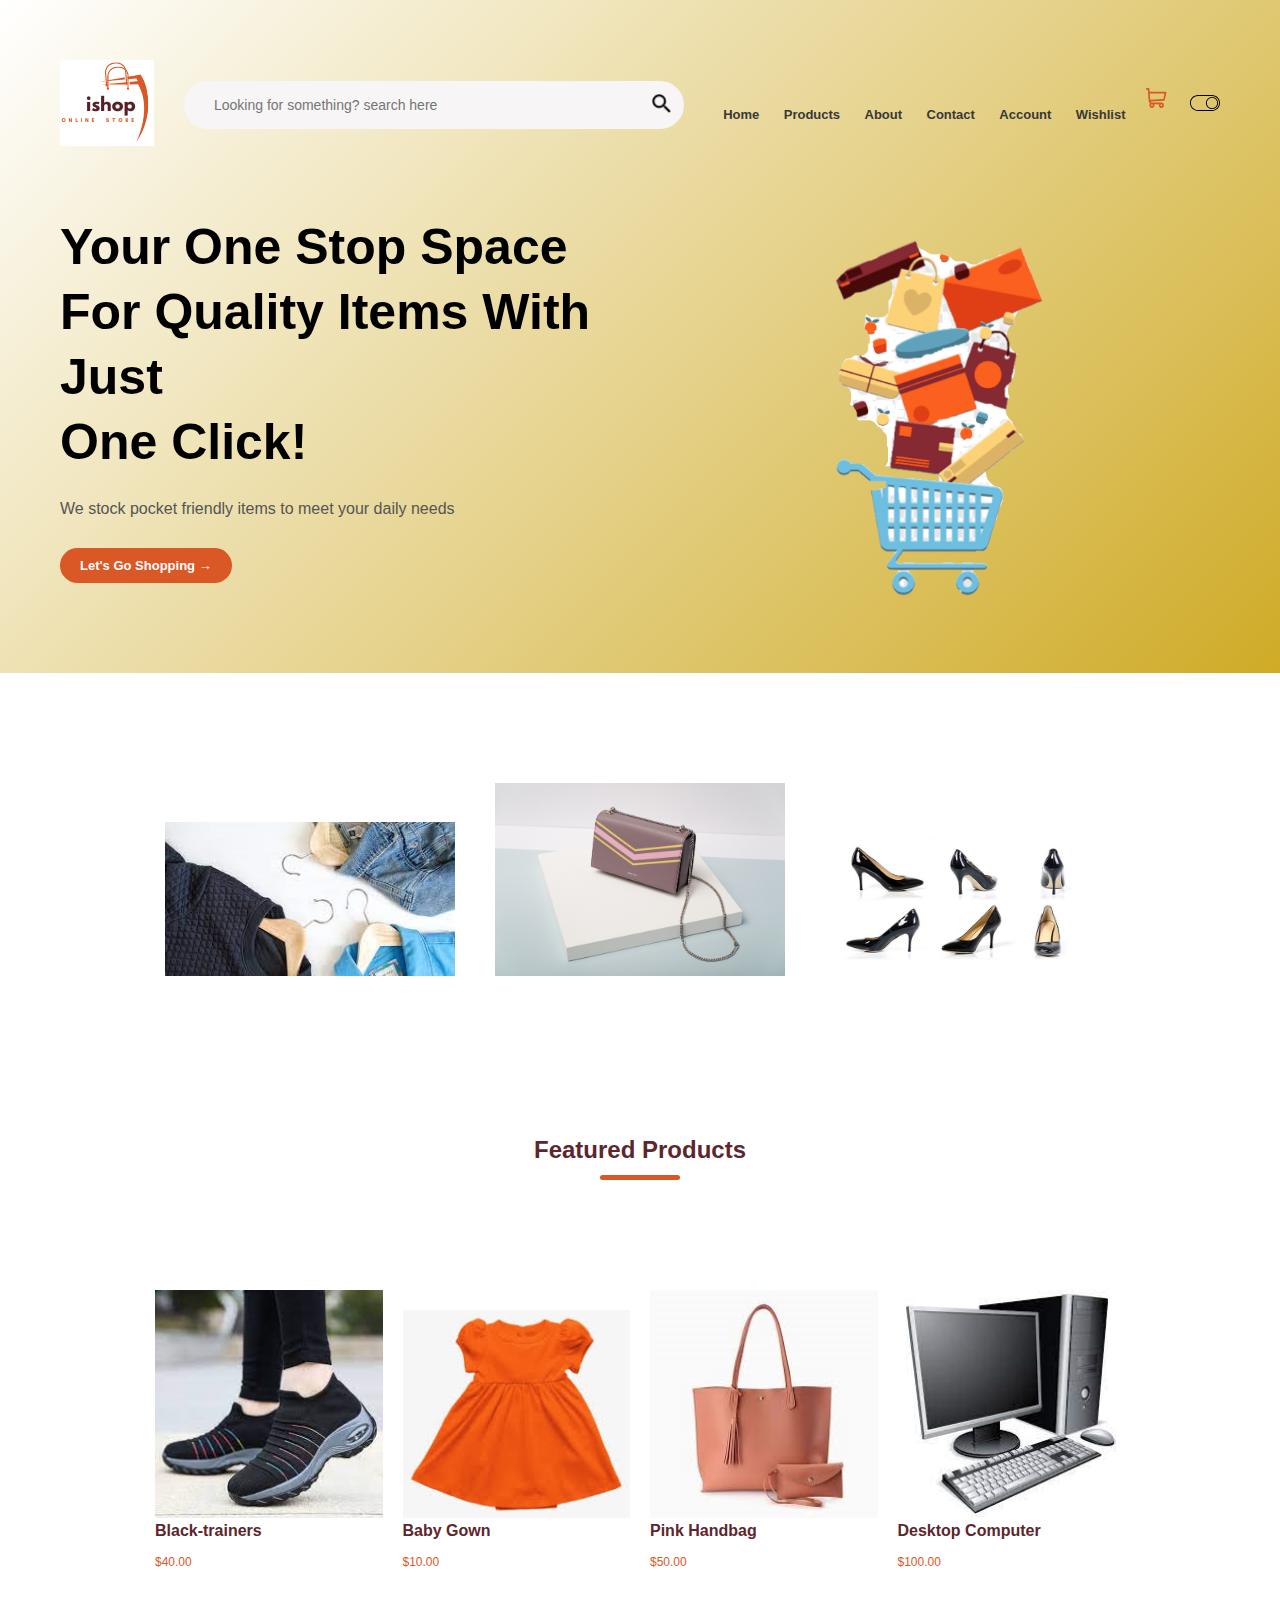
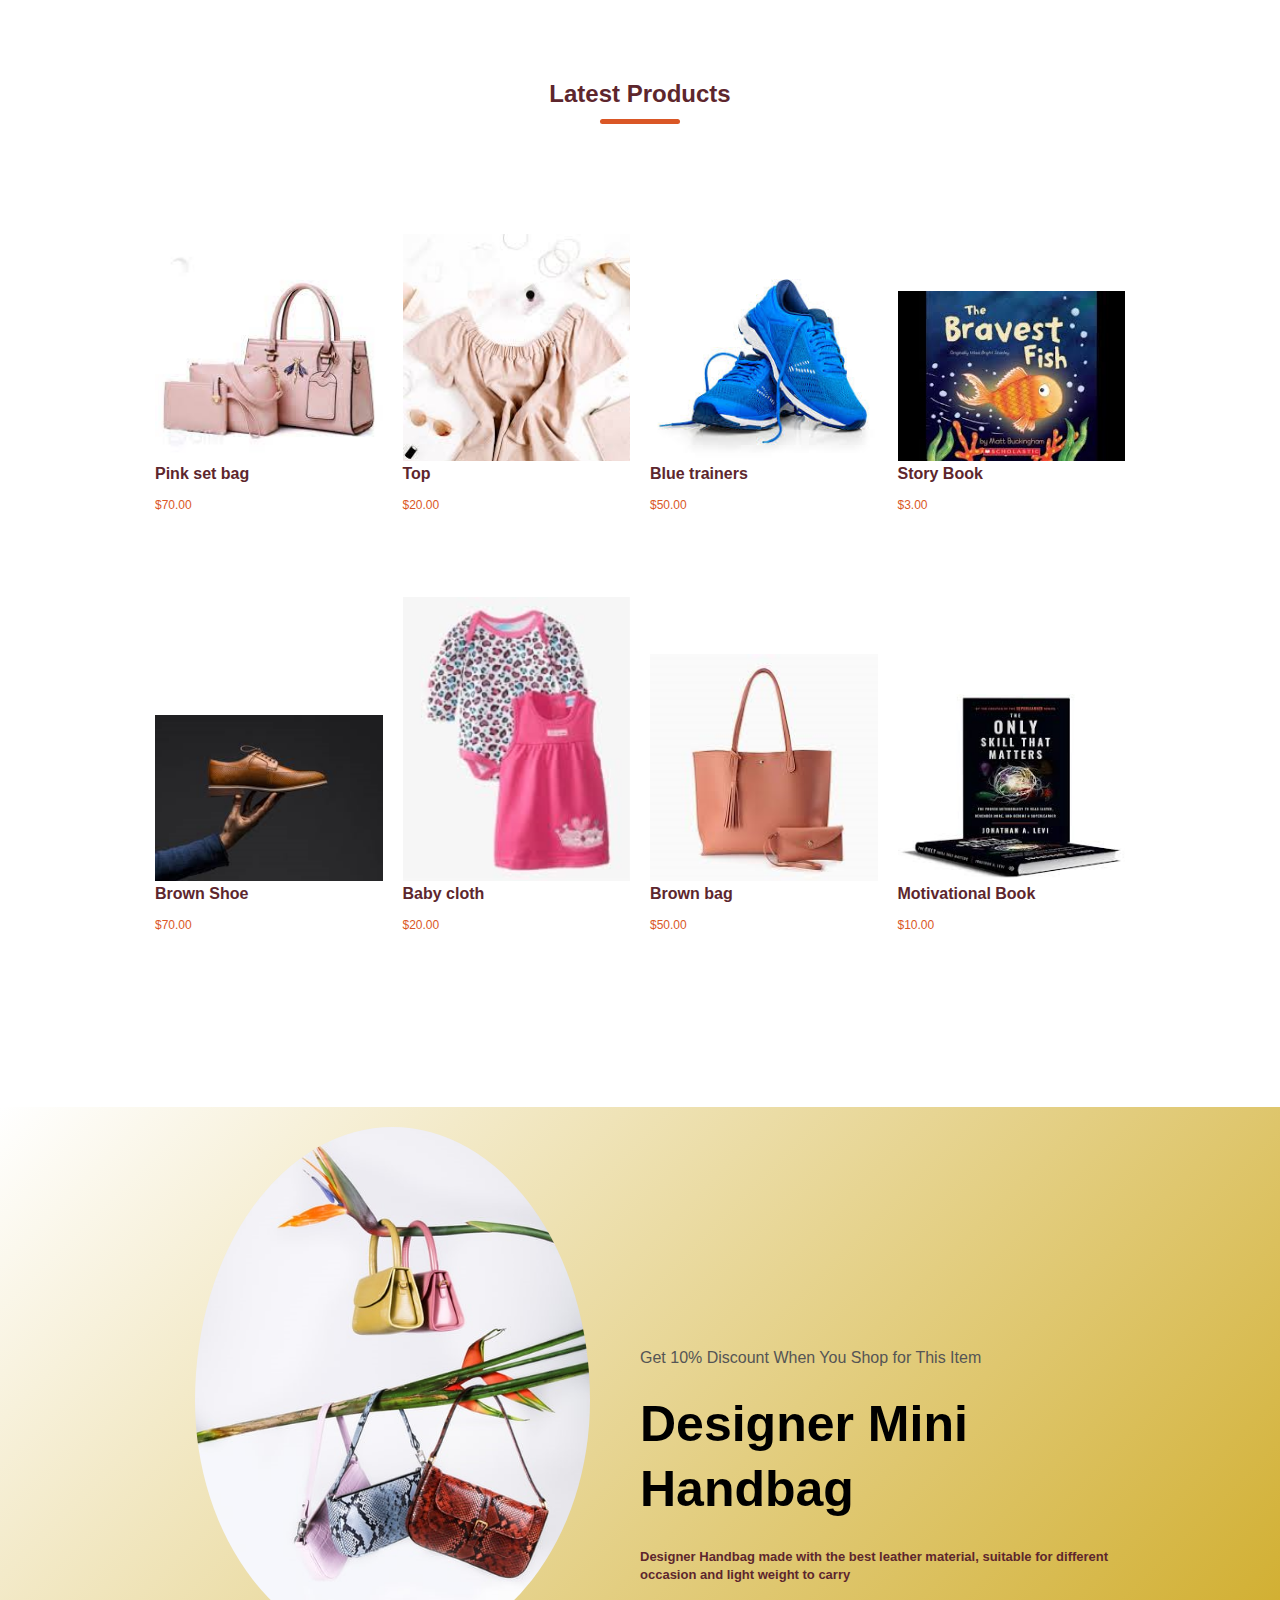
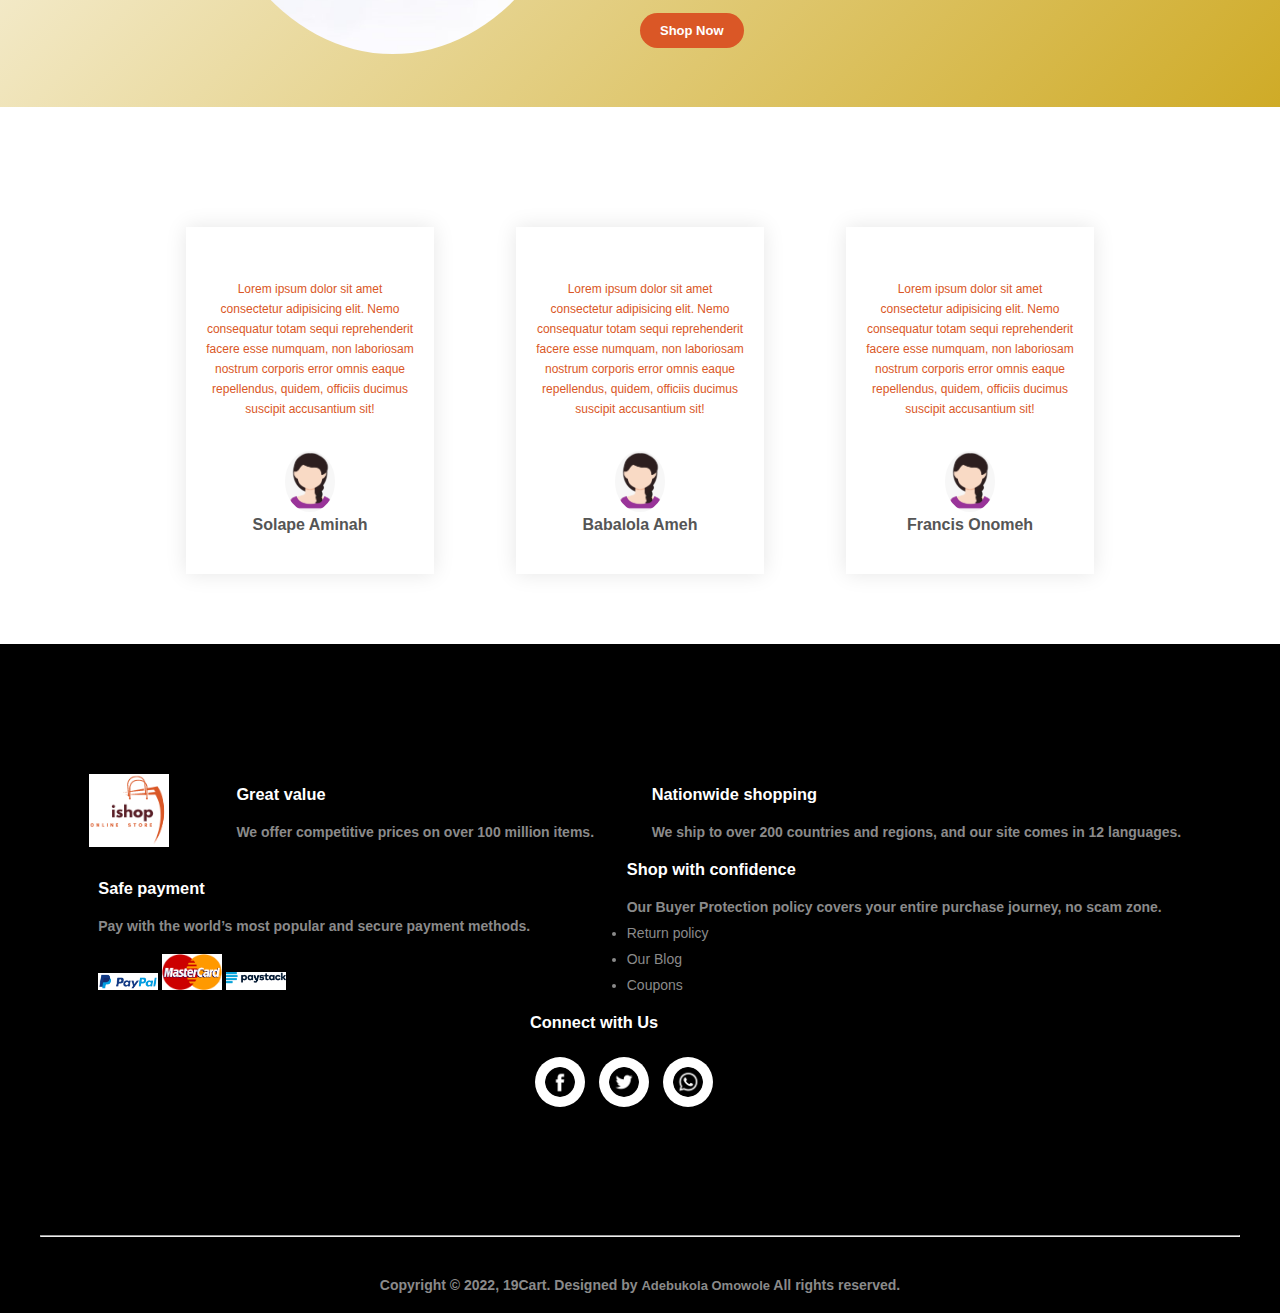
==== commit 6a4ab189: "product page added" ====
--- a/index.html
+++ b/index.html
@@ -4,7 +4,7 @@
   <meta charset="UTF-8">
   <meta name="viewport" content="width=device-width, initial-scale=1.0">
   <link rel="stylesheet" href="style.css">
-  <link rel="stylesheet" media="screen and (max-width: 500px)" href="style.css">
+  <link rel="stylesheet" media="screen and (max-width: 600px)" href="style.css">
   <link rel="stylesheet" media="screen and (max-width: 1024px)" href="style.css">
   <title>i-shop ecommerce website for all your online shopping from Bags, shoes, drinks, book and many more.</title>
 </head>
@@ -22,16 +22,18 @@
         <nav>
           <ul id="navlinks">
             <li><a href="">Home</a></li>
-            <li><a href="">Products</a></li>
+            <li><a href="product.html">Products</a></li>
             <li><a href="">About</a></li>
             <li><a href="">Contact</a></li>
             <li><a href="">Account</a></li>
             <li><a href="">Wishlist</a></li>
           </ul>
         </nav>
-        <img src="images/my-cart.svg" class="cart" width="30px" height="30px">
-        <img src="images/menu.png" class="hamburger" onclick="menutoggle()">
-        <img src="images/arrows_button_on.svg" onclick="darkmode()" alt="" id="switch-btn" width="30px" height="30px">
+        <div class="menu-images">
+          <img src="images/my-cart.svg" class="cart" width="30px" height="30px">
+          <img src="images/menu.png" class="hamburger" onclick="menutoggle()">
+          <img src="images/arrows_button_on.svg" onclick="darkmode()" alt="" id="switch-btn" width="30px" height="30px">
+      </div>
       </div>
       <div class="row">
         <div class="col">
@@ -64,7 +66,7 @@
 </div>
 <!----------------------------------------------------------------------Product---------------------------------------------->
 <div class="small-container">
-  <h1 class="heading">Featured Products</h1>
+  <h2 class="heading">Featured Products</h2>
   <div class="row">
     <div class="col-2">
       <img src="images/Black-trainers.png" alt="Black-trainers">
@@ -116,27 +118,27 @@
       <p>$3.00</p>
     </div>
     <div class="col-2">
-      <img src="images/pink-bag.png" alt="Black-trainers">
-      <h4>Pink set bag</h4>
+      <img src="images/brown-shoe.png" alt="Black-trainers">
+      <h4>Brown Shoe</h4>
       <p>$70.00</p>
     </div>
 
     <div class="col-2">
-      <img src="images/cloth-4.png" alt="baby-cloth2">
-      <h4>Top</h4>
+      <img src="images/baby-cloth.png" alt="baby-cloth2">
+      <h4>Baby cloth</h4>
       <p>$20.00</p>
     </div>
 
     <div class="col-2">
-      <img src="images/blue-trainers.png" alt="large bag">
-      <h4>Blue trainers</h4>
+      <img src="images/bag4.png" alt="large bag">
+      <h4>Brown bag</h4>
       <p>$50.00</p>
     </div>
 
     <div class="col-2">
-      <img src="images/book-2.png" alt="desktop">
-      <h4>Story Book</h4>
-      <p>$3.00</p>
+      <img src="images/book-4.png" alt="desktop">
+      <h4>Motivational Book</h4>
+      <p>$10.00</p>
     </div>
   </div>
 </div>
--- a/style.css
+++ b/style.css
@@ -21,6 +21,7 @@
 .navbar nav{
   flex: 1;
   text-align: right;
+  align-items: center;
 }
 
 nav ul li{
@@ -42,14 +43,14 @@
   color: #555;
 }
 .search{
-  background-color: #fff;
+  background-color: #f7f5f5;
   width: 500px;
   margin: auto 20px;
   padding: 10px;
   border-radius: 30px;
   display: flex;
   justify-content: space-between;
-  margin-left: 50px;
+  margin-left: 30px;
   align-items: center;
 }
 .search input{
@@ -57,6 +58,7 @@
   border: none;
   padding-left: 20px;
   width: 100%;
+  font-size: 14px;
   outline: none;
 }
 button{
@@ -71,18 +73,25 @@
   border: none;
   outline: none;
   background: transparent;
-  background-color: #fff;
-}
-/* .cart{
-  width: 70px;
+  background-color: #f7f5f5;
+}
+/* .navbar nav .menu-images{
+  margin-top: 20px;
+  margin-bottom: 20px;
 } */
+.cart{
+  overflow: hidden;
+}
+#switch-btn{
+  margin-left: 10px;
+}
 .hamburger{
   display: none;
 
 }
 .row{
   display: flex;
-  align-items: center;
+  align-items: flex-end;
   flex-wrap: wrap;
   justify-content: space-around;
   padding: 20px;
@@ -289,22 +298,67 @@
   margin: 40px;
 }
 
-@media screen and (max-width: 500px) {
-  .container{
+/*----------------------------------------------------All Product page------------------------------------------------------------*/
+.row-1{
+  justify-content: space-between;
+  margin: 100px auto 50px;
+}
+select{
+  border: 1px solid #ff523b;
+  padding: 7px;
+}
+select:focus{
+  outline: none;
+}
+.page-btn{
+  margin: 0 auto 80px;
+}
+.page-btn span{
+  display: inline-block;
+  border: 1px solid #DA5726;
+  margin-left: 10px;
+  width: 40px;
+  height: 40px;
+  text-align: center;
+  line-height: 40px;
+  cursor:pointer;
+}
+.page-btn span:hover
+{
+  background: #DA5726;
+  color: #fff;
+}
+
+@media screen and (max-width: 600px) {
+  /* .container{
     padding-left: 20px;
     padding-right: 20px;
-  }
+  } */
   .navbar{
     padding: 0px;
   }
   .search{
     margin-left: 0px;
+    display: none;
   }
   .search button{
     padding: 0px;
   }
   .search input{
     padding-left: 2px;
+  }
+  .row{
+    text-align: center;
+  }
+  .offer-banner{
+    height: 100%;
+    margin-bottom: 50px;
+  }
+  .col, .col-1, .col-2{
+    flex-basis: 100%;
+  }
+  .row .footer-row{
+    flex-direction: column;
   }
 }
 @media screen and (max-width: 1024px) {
@@ -314,6 +368,8 @@
     left: 0;
     background: #333;
     width: 100%;
+    overflow: hidden;
+    transition: max-height 0.5s;
   }
   nav ul li{
     display: block;
--- a/style.css
+++ b/style.css
@@ -21,6 +21,7 @@
 .navbar nav{
   flex: 1;
   text-align: right;
+  align-items: center;
 }
 
 nav ul li{
@@ -42,14 +43,14 @@
   color: #555;
 }
 .search{
-  background-color: #fff;
+  background-color: #f7f5f5;
   width: 500px;
   margin: auto 20px;
   padding: 10px;
   border-radius: 30px;
   display: flex;
   justify-content: space-between;
-  margin-left: 50px;
+  margin-left: 30px;
   align-items: center;
 }
 .search input{
@@ -57,6 +58,7 @@
   border: none;
   padding-left: 20px;
   width: 100%;
+  font-size: 14px;
   outline: none;
 }
 button{
@@ -71,18 +73,25 @@
   border: none;
   outline: none;
   background: transparent;
-  background-color: #fff;
-}
-/* .cart{
-  width: 70px;
+  background-color: #f7f5f5;
+}
+/* .navbar nav .menu-images{
+  margin-top: 20px;
+  margin-bottom: 20px;
 } */
+.cart{
+  overflow: hidden;
+}
+#switch-btn{
+  margin-left: 10px;
+}
 .hamburger{
   display: none;
 
 }
 .row{
   display: flex;
-  align-items: center;
+  align-items: flex-end;
   flex-wrap: wrap;
   justify-content: space-around;
   padding: 20px;
@@ -289,22 +298,67 @@
   margin: 40px;
 }
 
-@media screen and (max-width: 500px) {
-  .container{
+/*----------------------------------------------------All Product page------------------------------------------------------------*/
+.row-1{
+  justify-content: space-between;
+  margin: 100px auto 50px;
+}
+select{
+  border: 1px solid #ff523b;
+  padding: 7px;
+}
+select:focus{
+  outline: none;
+}
+.page-btn{
+  margin: 0 auto 80px;
+}
+.page-btn span{
+  display: inline-block;
+  border: 1px solid #DA5726;
+  margin-left: 10px;
+  width: 40px;
+  height: 40px;
+  text-align: center;
+  line-height: 40px;
+  cursor:pointer;
+}
+.page-btn span:hover
+{
+  background: #DA5726;
+  color: #fff;
+}
+
+@media screen and (max-width: 600px) {
+  /* .container{
     padding-left: 20px;
     padding-right: 20px;
-  }
+  } */
   .navbar{
     padding: 0px;
   }
   .search{
     margin-left: 0px;
+    display: none;
   }
   .search button{
     padding: 0px;
   }
   .search input{
     padding-left: 2px;
+  }
+  .row{
+    text-align: center;
+  }
+  .offer-banner{
+    height: 100%;
+    margin-bottom: 50px;
+  }
+  .col, .col-1, .col-2{
+    flex-basis: 100%;
+  }
+  .row .footer-row{
+    flex-direction: column;
   }
 }
 @media screen and (max-width: 1024px) {
@@ -314,6 +368,8 @@
     left: 0;
     background: #333;
     width: 100%;
+    overflow: hidden;
+    transition: max-height 0.5s;
   }
   nav ul li{
     display: block;
--- a/style.css
+++ b/style.css
@@ -21,6 +21,7 @@
 .navbar nav{
   flex: 1;
   text-align: right;
+  align-items: center;
 }
 
 nav ul li{
@@ -42,14 +43,14 @@
   color: #555;
 }
 .search{
-  background-color: #fff;
+  background-color: #f7f5f5;
   width: 500px;
   margin: auto 20px;
   padding: 10px;
   border-radius: 30px;
   display: flex;
   justify-content: space-between;
-  margin-left: 50px;
+  margin-left: 30px;
   align-items: center;
 }
 .search input{
@@ -57,6 +58,7 @@
   border: none;
   padding-left: 20px;
   width: 100%;
+  font-size: 14px;
   outline: none;
 }
 button{
@@ -71,18 +73,25 @@
   border: none;
   outline: none;
   background: transparent;
-  background-color: #fff;
-}
-/* .cart{
-  width: 70px;
+  background-color: #f7f5f5;
+}
+/* .navbar nav .menu-images{
+  margin-top: 20px;
+  margin-bottom: 20px;
 } */
+.cart{
+  overflow: hidden;
+}
+#switch-btn{
+  margin-left: 10px;
+}
 .hamburger{
   display: none;
 
 }
 .row{
   display: flex;
-  align-items: center;
+  align-items: flex-end;
   flex-wrap: wrap;
   justify-content: space-around;
   padding: 20px;
@@ -289,22 +298,67 @@
   margin: 40px;
 }
 
-@media screen and (max-width: 500px) {
-  .container{
+/*----------------------------------------------------All Product page------------------------------------------------------------*/
+.row-1{
+  justify-content: space-between;
+  margin: 100px auto 50px;
+}
+select{
+  border: 1px solid #ff523b;
+  padding: 7px;
+}
+select:focus{
+  outline: none;
+}
+.page-btn{
+  margin: 0 auto 80px;
+}
+.page-btn span{
+  display: inline-block;
+  border: 1px solid #DA5726;
+  margin-left: 10px;
+  width: 40px;
+  height: 40px;
+  text-align: center;
+  line-height: 40px;
+  cursor:pointer;
+}
+.page-btn span:hover
+{
+  background: #DA5726;
+  color: #fff;
+}
+
+@media screen and (max-width: 600px) {
+  /* .container{
     padding-left: 20px;
     padding-right: 20px;
-  }
+  } */
   .navbar{
     padding: 0px;
   }
   .search{
     margin-left: 0px;
+    display: none;
   }
   .search button{
     padding: 0px;
   }
   .search input{
     padding-left: 2px;
+  }
+  .row{
+    text-align: center;
+  }
+  .offer-banner{
+    height: 100%;
+    margin-bottom: 50px;
+  }
+  .col, .col-1, .col-2{
+    flex-basis: 100%;
+  }
+  .row .footer-row{
+    flex-direction: column;
   }
 }
 @media screen and (max-width: 1024px) {
@@ -314,6 +368,8 @@
     left: 0;
     background: #333;
     width: 100%;
+    overflow: hidden;
+    transition: max-height 0.5s;
   }
   nav ul li{
     display: block;
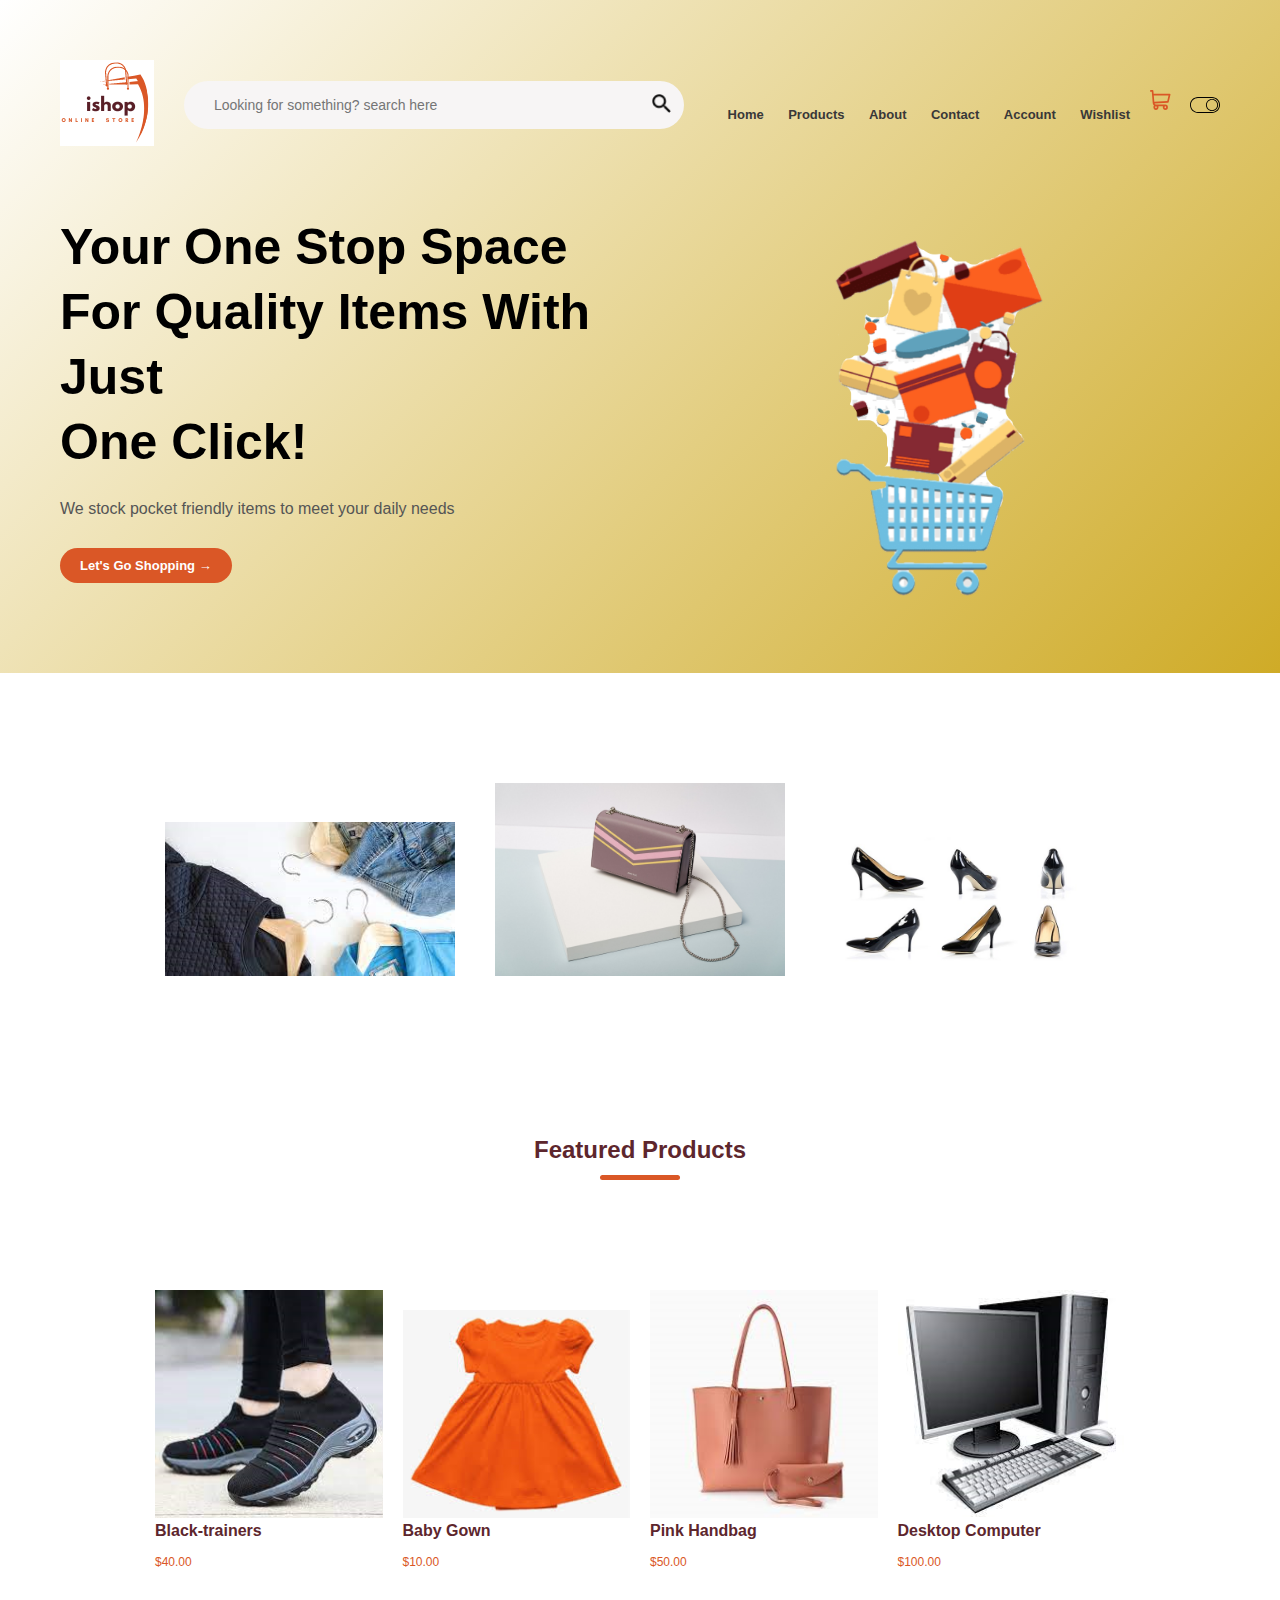
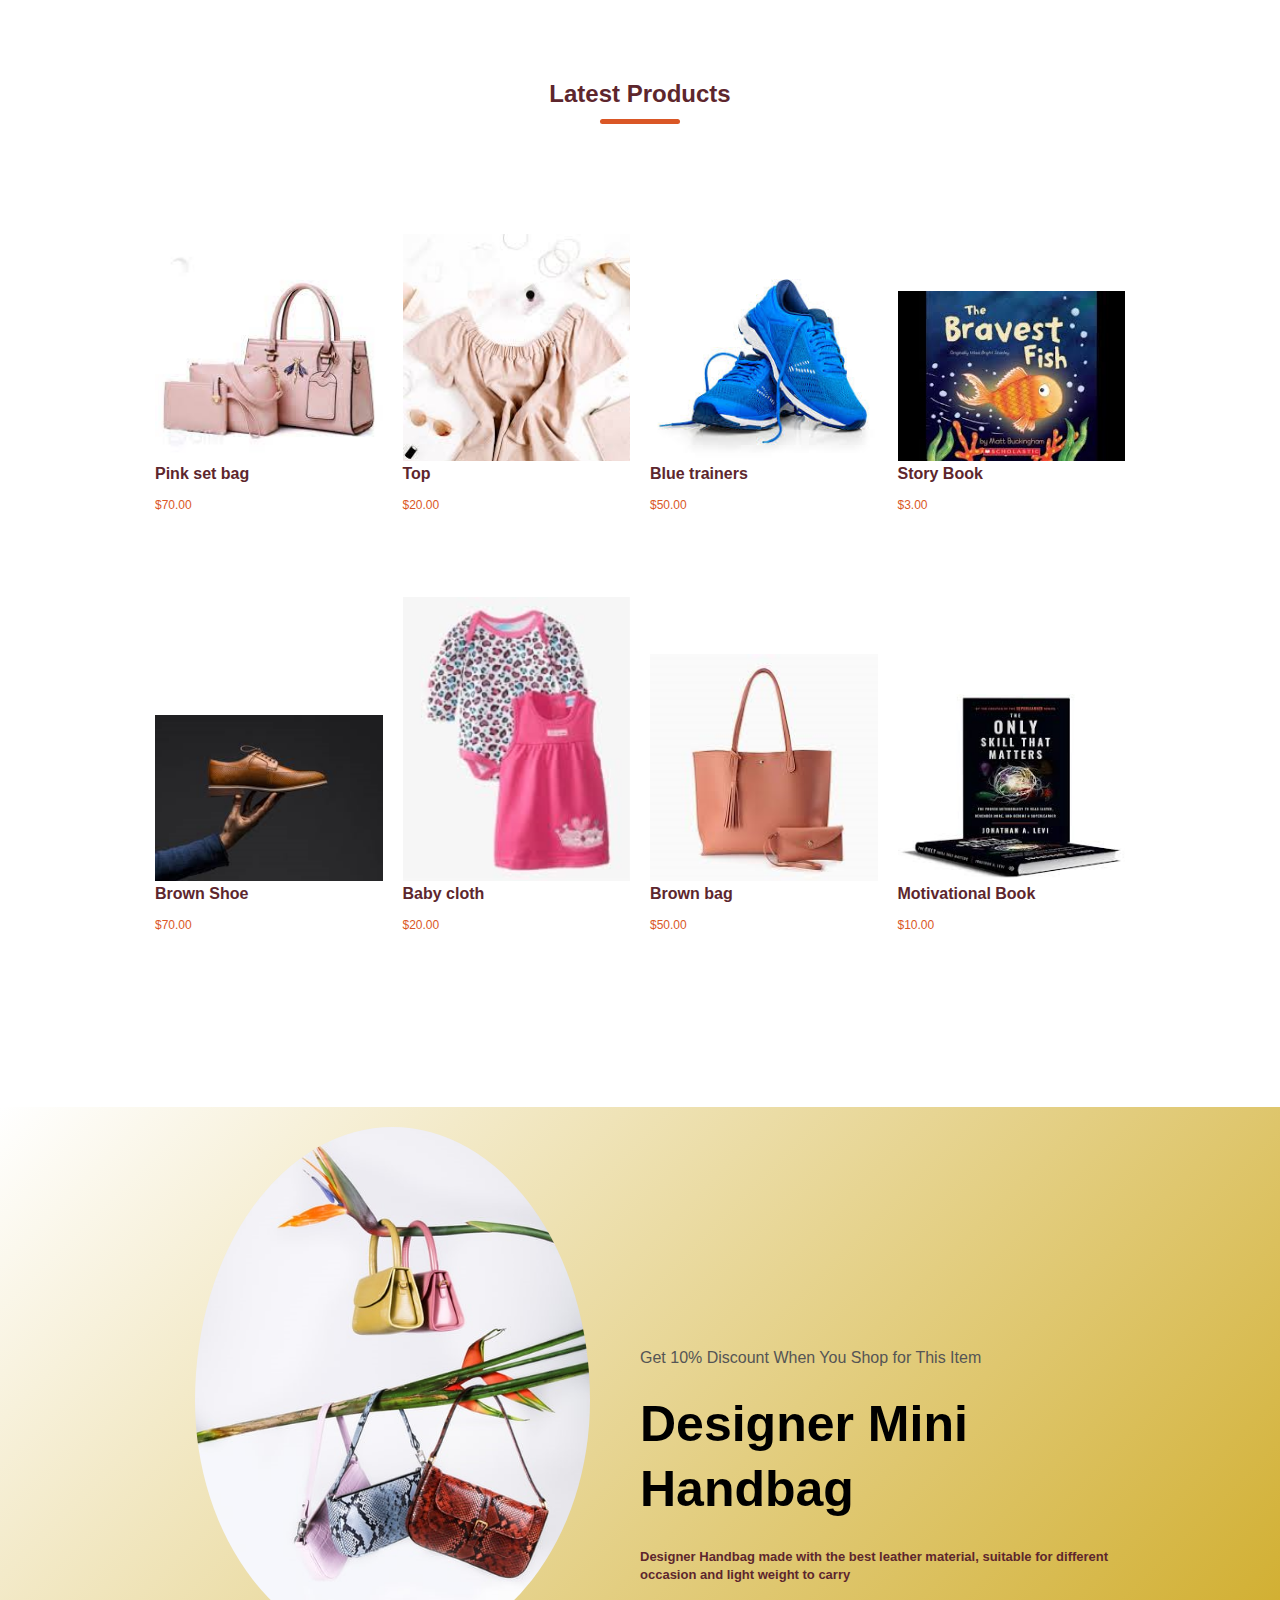
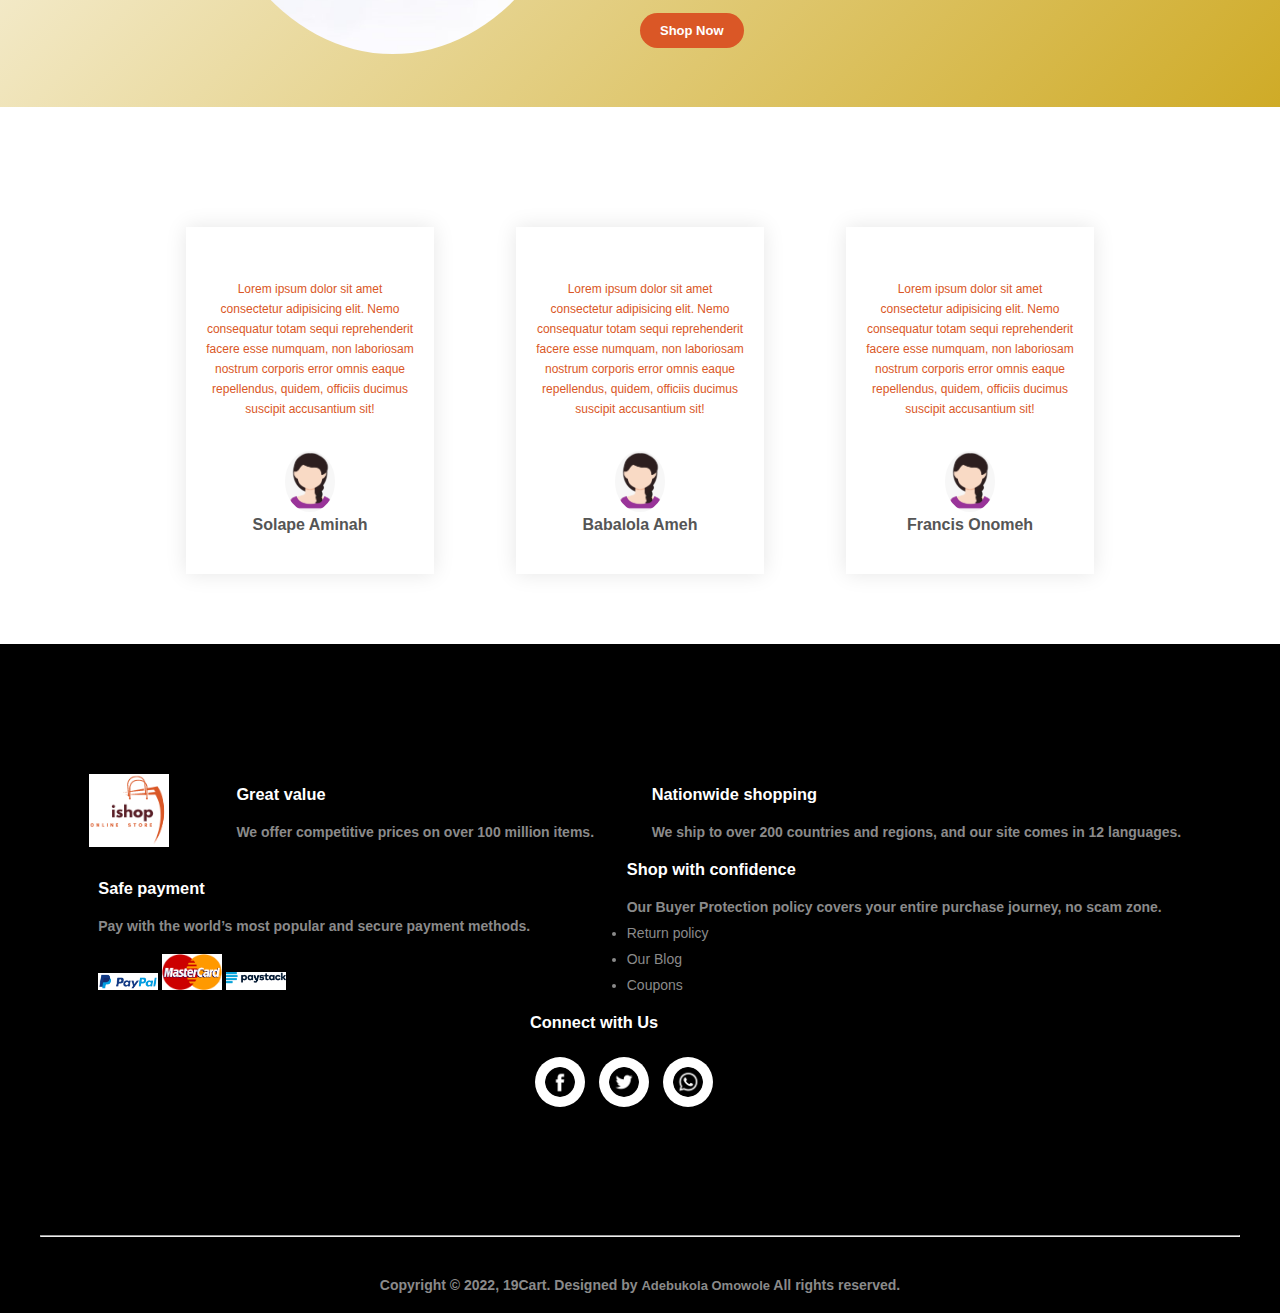
==== commit 1df66908: "toggle button adjusted" ====
--- a/index.html
+++ b/index.html
@@ -29,11 +29,11 @@
             <li><a href="">Wishlist</a></li>
           </ul>
         </nav>
-        <div class="menu-images">
+        <!-- <div class="menu-images"> -->
           <img src="images/my-cart.svg" class="cart" width="30px" height="30px">
+          <img src="images/arrows_button_on.svg" onclick="darkmode()" alt="" id="switch-btn" width="30px" height="30px">
           <img src="images/menu.png" class="hamburger" onclick="menutoggle()">
-          <img src="images/arrows_button_on.svg" onclick="darkmode()" alt="" id="switch-btn" width="30px" height="30px">
-      </div>
+      <!-- </div> -->
       </div>
       <div class="row">
         <div class="col">
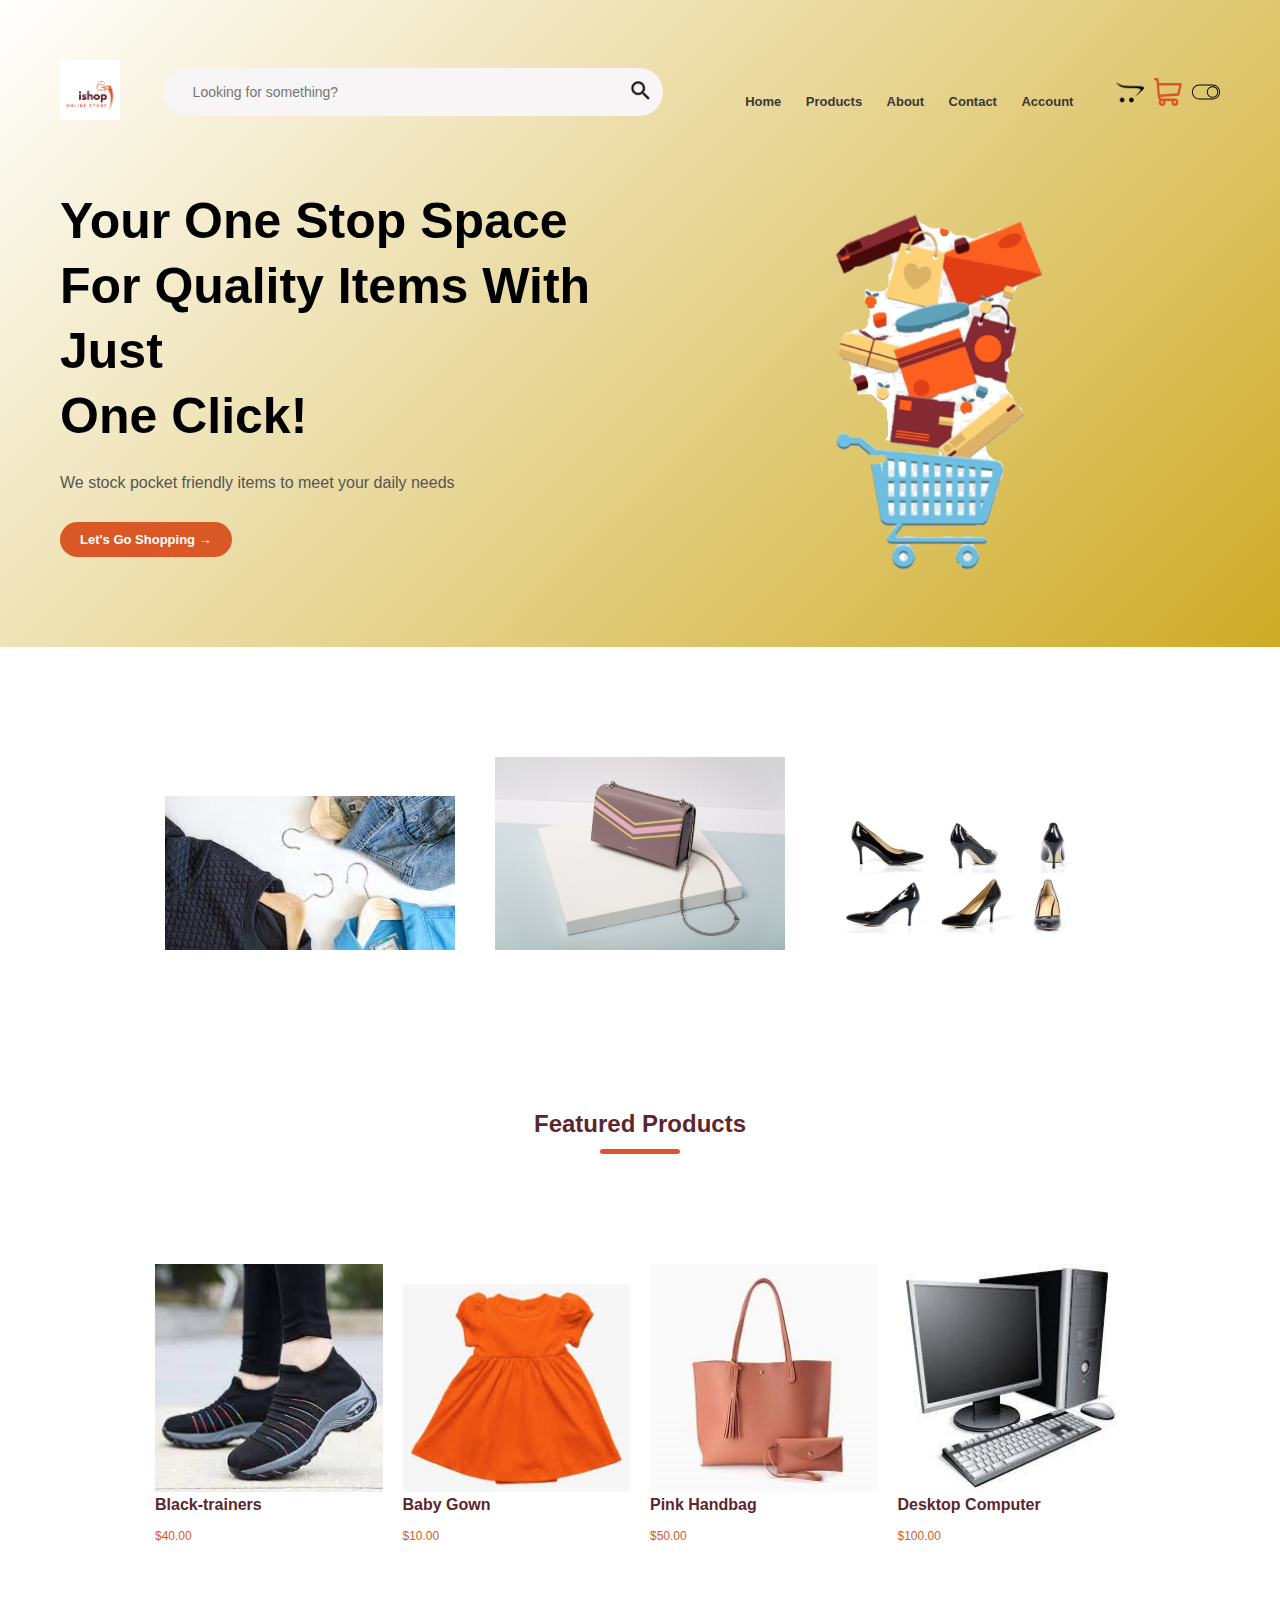
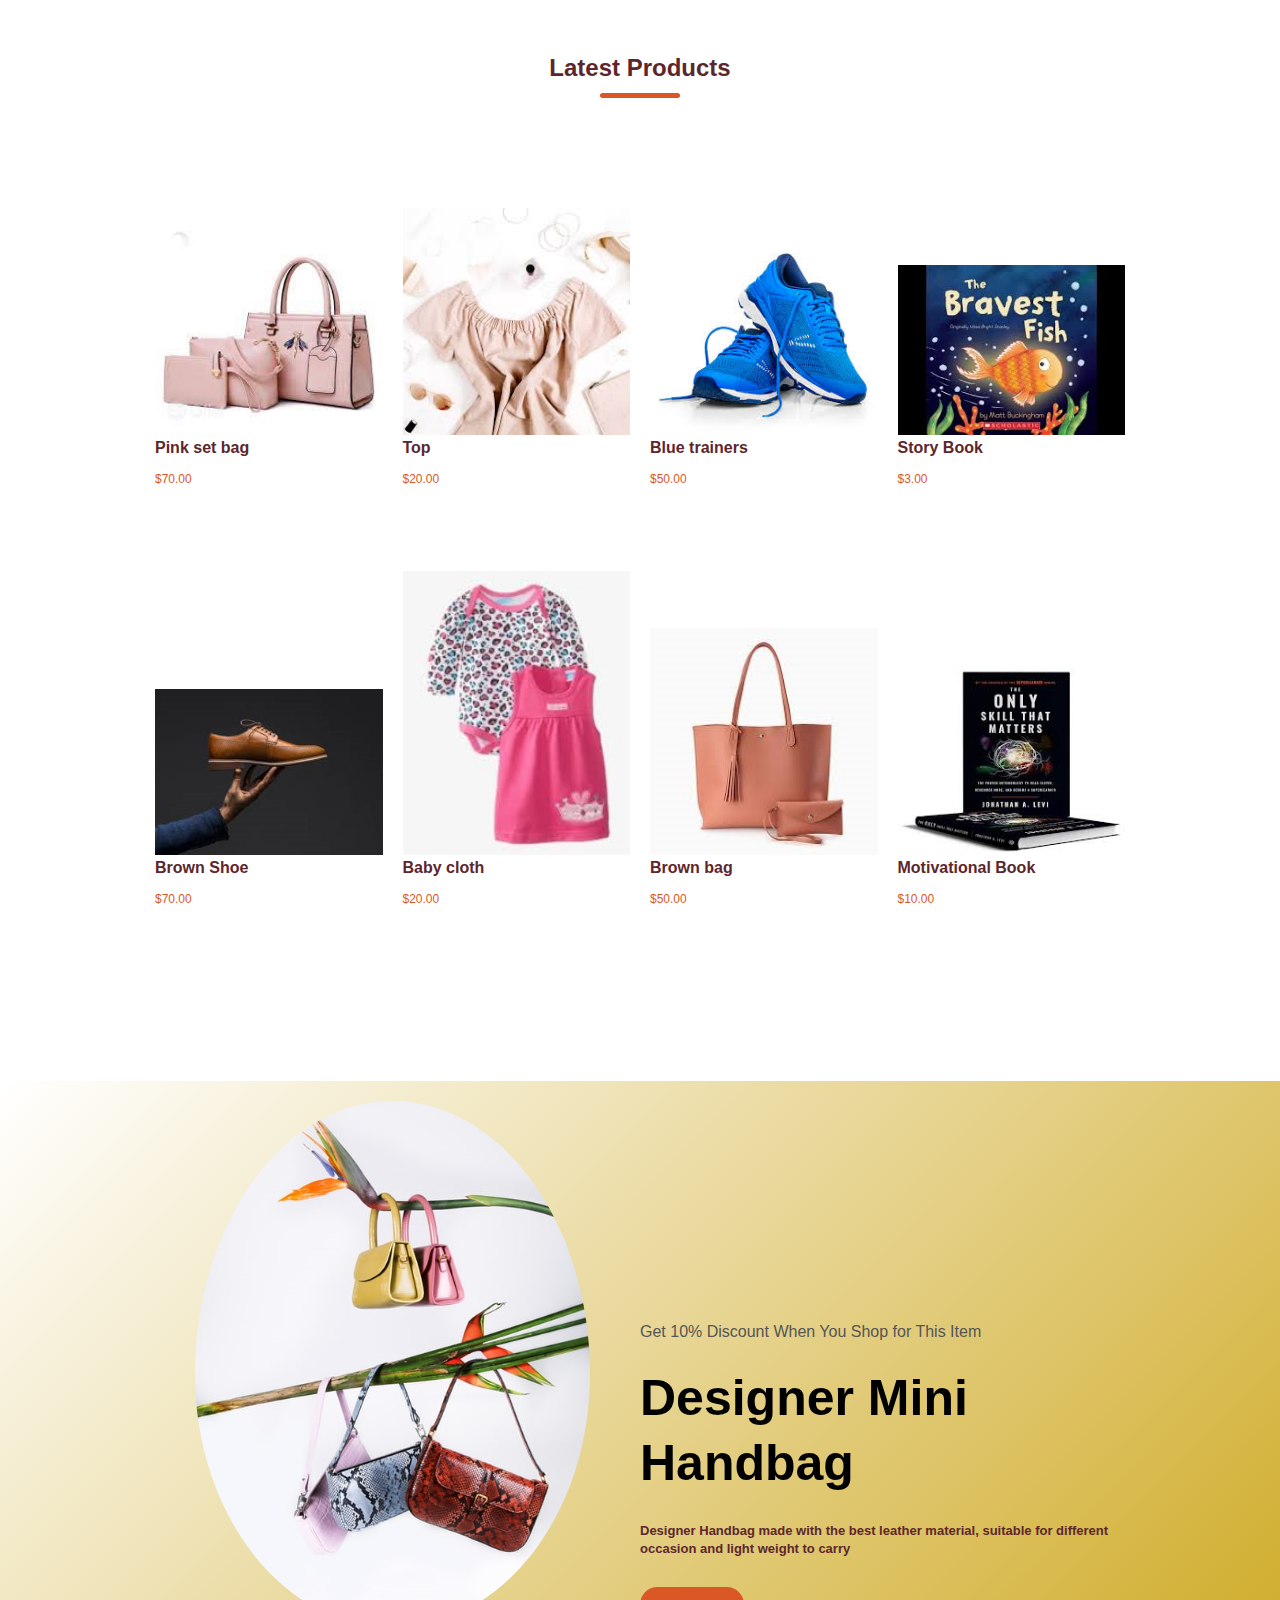
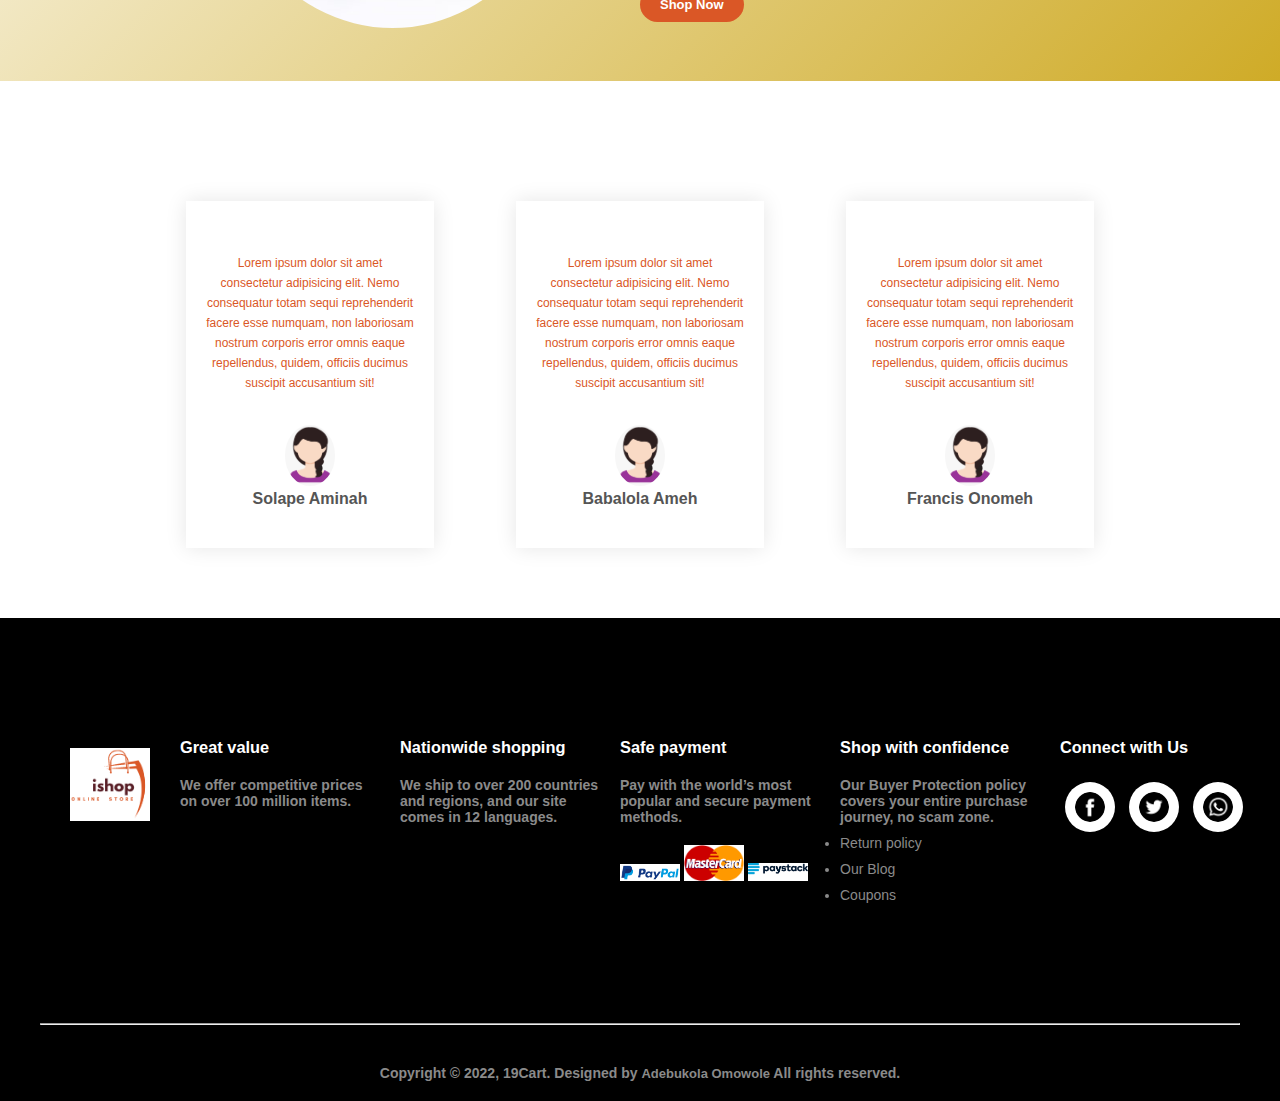
==== commit f684d5e9: "product details page setup" ====
--- a/index.html
+++ b/index.html
@@ -13,27 +13,27 @@
     <div class="container">
       <div class="navbar">
         <div class="logo">
-          <a href="index.html"><img src="images/Logo.png"></a>
+          <a href="index.html"><img src="images/i-logo.png" width="60px" height="60px"></a>
         </div>
         <div class="search">
-          <input type="text" placeholder="Looking for something? search here">
+          <input type="text" placeholder="Looking for something?">
           <button><img src="images/search.png"></button>
         </div>
         <nav>
           <ul id="navlinks">
-            <li><a href="">Home</a></li>
+            <li><a href="#">Home</a></li>
             <li><a href="product.html">Products</a></li>
-            <li><a href="">About</a></li>
-            <li><a href="">Contact</a></li>
-            <li><a href="">Account</a></li>
-            <li><a href="">Wishlist</a></li>
+            <li><a href="about.html">About</a></li>
+            <li><a href="contact.html">Contact</a></li>
+            <li><a href="form.html">Account</a></li>
           </ul>
         </nav>
-        <!-- <div class="menu-images"> -->
-          <img src="images/my-cart.svg" class="cart" width="30px" height="30px">
-          <img src="images/arrows_button_on.svg" onclick="darkmode()" alt="" id="switch-btn" width="30px" height="30px">
+        <div class="menu-images">
+          <img src="images/new-cart-icon.png" alt="" width="28px" height="28px">
+          <img src="images/cart-new.svg" class="cart" width="28px" height="28px">
+          <img src="images/arrows_button_on.svg" alt="" id="switch-btn" width="28px" height="28px">
           <img src="images/menu.png" class="hamburger" onclick="menutoggle()">
-      <!-- </div> -->
+      </div>
       </div>
       <div class="row">
         <div class="col">
@@ -185,7 +185,7 @@
 <!--------------------------------------------------footer------------------------------------------------->
 <footer>
   <div class="container">
-    <div class="row footer-row">
+    <div class="row" id="footer-row">
       <a href="index.html"><img class="footer-logo" src="images/Logo.png" alt="logo-image"/> </a>
         <div class="footer-col">
           <h3>Great value</h3>
--- a/style.css
+++ b/style.css
@@ -6,28 +6,35 @@
 body{
   font-family: sans-serif;
 }
-
+body.light-mode{
+  background-color: #fff;
+}
+body.dark-mode{
+  background-color: #000;
+  color:#fff;
+}
 .header{
   background: linear-gradient(135deg,#fff,#cfab27);
 }
 .container{
   padding: 40px;
+  max-width: 100%;
 }
 .navbar{
   display: flex;
   align-items: center;
   padding: 20px;
+  justify-content: space-between;
 }
 .navbar nav{
-  flex: 1;
-  text-align: right;
-  align-items: center;
+  margin-left: 50px;
 }
 
 nav ul li{
   list-style: none;
   display: inline-block;
   margin-right: 20px;
+  text-align: right;
 }
 a{
   text-decoration: none;
@@ -75,16 +82,21 @@
   background: transparent;
   background-color: #f7f5f5;
 }
-/* .navbar nav .menu-images{
-  margin-top: 20px;
-  margin-bottom: 20px;
-} */
+.navbar .menu-images{
+ display: flex;
+ flex-direction: row;
+ align-items: center;
+}
+.navbar .menu-images img{
+  margin-left: 10px;
+}
 .cart{
   overflow: hidden;
 }
-#switch-btn{
+/* #switch-btn{
   margin-left: 10px;
-}
+} */
+
 .hamburger{
   display: none;
 
@@ -123,6 +135,7 @@
   transition: background 0.5s;
 }
 .btn:hover{
+  transform: translateX(2px);
   background: transparent;
   color: #5D262D;
   border: 2px solid #5D262D;
@@ -242,7 +255,7 @@
   font-size: 14px;
   padding: 60px 0 20px;
 }
-.row .footer-row{
+#footer-row{
   display: flex;
   justify-content: space-between;
   flex-wrap: nowrap;
@@ -301,7 +314,7 @@
 /*----------------------------------------------------All Product page------------------------------------------------------------*/
 .row-1{
   justify-content: space-between;
-  margin: 100px auto 50px;
+  margin: 70px auto 50px;
 }
 select{
   border: 1px solid #ff523b;
@@ -329,6 +342,74 @@
   color: #fff;
 }
 
+/*--------------------Product details page--------------------------------*/
+.single-product{
+  margin-top: 80px;
+}
+.single-product .col-1 img{
+padding: 0px;
+border-radius: 15px;
+}
+.single-product .col-1{
+  padding: 20px;
+  padding-left: 50px;
+}
+.single-product h1{
+  line-height: 50px;
+}
+.single-product p{
+  margin-bottom: 50px;
+}
+.single-product h4{
+  margin: 20px 0;
+  font-size: 22px;
+  font-weight: bold;
+}
+.single-product select{
+  display: block;
+  padding: 10px;
+  margin-top: 20px;
+}
+.single-product input{
+  width: 50px;
+  height: 30px;
+  padding-left: 10px;
+  font-size: 16px;
+  margin-right: 10px;
+  border: 1px solid #DA5726;
+}
+input:focus{
+  outline: none;
+}
+
+.thumbnail{
+  display: flex;
+  justify-content: space-between;
+}
+.small-img-col{
+  flex-basis: 24%;
+  cursor: pointer;
+}
+.small-img-col img{
+  margin-top: 10px;
+  border-radius: 15px;
+  transition: 0.5s;
+}
+
+.small-img-col img:hover{
+  opacity: 50%;
+  transform: translateY(5px);
+}
+
+
+
+
+
+
+
+
+
+
 @media screen and (max-width: 600px) {
   /* .container{
     padding-left: 20px;
--- a/style.css
+++ b/style.css
@@ -6,28 +6,35 @@
 body{
   font-family: sans-serif;
 }
-
+body.light-mode{
+  background-color: #fff;
+}
+body.dark-mode{
+  background-color: #000;
+  color:#fff;
+}
 .header{
   background: linear-gradient(135deg,#fff,#cfab27);
 }
 .container{
   padding: 40px;
+  max-width: 100%;
 }
 .navbar{
   display: flex;
   align-items: center;
   padding: 20px;
+  justify-content: space-between;
 }
 .navbar nav{
-  flex: 1;
-  text-align: right;
-  align-items: center;
+  margin-left: 50px;
 }
 
 nav ul li{
   list-style: none;
   display: inline-block;
   margin-right: 20px;
+  text-align: right;
 }
 a{
   text-decoration: none;
@@ -75,16 +82,21 @@
   background: transparent;
   background-color: #f7f5f5;
 }
-/* .navbar nav .menu-images{
-  margin-top: 20px;
-  margin-bottom: 20px;
-} */
+.navbar .menu-images{
+ display: flex;
+ flex-direction: row;
+ align-items: center;
+}
+.navbar .menu-images img{
+  margin-left: 10px;
+}
 .cart{
   overflow: hidden;
 }
-#switch-btn{
+/* #switch-btn{
   margin-left: 10px;
-}
+} */
+
 .hamburger{
   display: none;
 
@@ -123,6 +135,7 @@
   transition: background 0.5s;
 }
 .btn:hover{
+  transform: translateX(2px);
   background: transparent;
   color: #5D262D;
   border: 2px solid #5D262D;
@@ -242,7 +255,7 @@
   font-size: 14px;
   padding: 60px 0 20px;
 }
-.row .footer-row{
+#footer-row{
   display: flex;
   justify-content: space-between;
   flex-wrap: nowrap;
@@ -301,7 +314,7 @@
 /*----------------------------------------------------All Product page------------------------------------------------------------*/
 .row-1{
   justify-content: space-between;
-  margin: 100px auto 50px;
+  margin: 70px auto 50px;
 }
 select{
   border: 1px solid #ff523b;
@@ -329,6 +342,74 @@
   color: #fff;
 }
 
+/*--------------------Product details page--------------------------------*/
+.single-product{
+  margin-top: 80px;
+}
+.single-product .col-1 img{
+padding: 0px;
+border-radius: 15px;
+}
+.single-product .col-1{
+  padding: 20px;
+  padding-left: 50px;
+}
+.single-product h1{
+  line-height: 50px;
+}
+.single-product p{
+  margin-bottom: 50px;
+}
+.single-product h4{
+  margin: 20px 0;
+  font-size: 22px;
+  font-weight: bold;
+}
+.single-product select{
+  display: block;
+  padding: 10px;
+  margin-top: 20px;
+}
+.single-product input{
+  width: 50px;
+  height: 30px;
+  padding-left: 10px;
+  font-size: 16px;
+  margin-right: 10px;
+  border: 1px solid #DA5726;
+}
+input:focus{
+  outline: none;
+}
+
+.thumbnail{
+  display: flex;
+  justify-content: space-between;
+}
+.small-img-col{
+  flex-basis: 24%;
+  cursor: pointer;
+}
+.small-img-col img{
+  margin-top: 10px;
+  border-radius: 15px;
+  transition: 0.5s;
+}
+
+.small-img-col img:hover{
+  opacity: 50%;
+  transform: translateY(5px);
+}
+
+
+
+
+
+
+
+
+
+
 @media screen and (max-width: 600px) {
   /* .container{
     padding-left: 20px;
--- a/style.css
+++ b/style.css
@@ -6,28 +6,35 @@
 body{
   font-family: sans-serif;
 }
-
+body.light-mode{
+  background-color: #fff;
+}
+body.dark-mode{
+  background-color: #000;
+  color:#fff;
+}
 .header{
   background: linear-gradient(135deg,#fff,#cfab27);
 }
 .container{
   padding: 40px;
+  max-width: 100%;
 }
 .navbar{
   display: flex;
   align-items: center;
   padding: 20px;
+  justify-content: space-between;
 }
 .navbar nav{
-  flex: 1;
-  text-align: right;
-  align-items: center;
+  margin-left: 50px;
 }
 
 nav ul li{
   list-style: none;
   display: inline-block;
   margin-right: 20px;
+  text-align: right;
 }
 a{
   text-decoration: none;
@@ -75,16 +82,21 @@
   background: transparent;
   background-color: #f7f5f5;
 }
-/* .navbar nav .menu-images{
-  margin-top: 20px;
-  margin-bottom: 20px;
-} */
+.navbar .menu-images{
+ display: flex;
+ flex-direction: row;
+ align-items: center;
+}
+.navbar .menu-images img{
+  margin-left: 10px;
+}
 .cart{
   overflow: hidden;
 }
-#switch-btn{
+/* #switch-btn{
   margin-left: 10px;
-}
+} */
+
 .hamburger{
   display: none;
 
@@ -123,6 +135,7 @@
   transition: background 0.5s;
 }
 .btn:hover{
+  transform: translateX(2px);
   background: transparent;
   color: #5D262D;
   border: 2px solid #5D262D;
@@ -242,7 +255,7 @@
   font-size: 14px;
   padding: 60px 0 20px;
 }
-.row .footer-row{
+#footer-row{
   display: flex;
   justify-content: space-between;
   flex-wrap: nowrap;
@@ -301,7 +314,7 @@
 /*----------------------------------------------------All Product page------------------------------------------------------------*/
 .row-1{
   justify-content: space-between;
-  margin: 100px auto 50px;
+  margin: 70px auto 50px;
 }
 select{
   border: 1px solid #ff523b;
@@ -329,6 +342,74 @@
   color: #fff;
 }
 
+/*--------------------Product details page--------------------------------*/
+.single-product{
+  margin-top: 80px;
+}
+.single-product .col-1 img{
+padding: 0px;
+border-radius: 15px;
+}
+.single-product .col-1{
+  padding: 20px;
+  padding-left: 50px;
+}
+.single-product h1{
+  line-height: 50px;
+}
+.single-product p{
+  margin-bottom: 50px;
+}
+.single-product h4{
+  margin: 20px 0;
+  font-size: 22px;
+  font-weight: bold;
+}
+.single-product select{
+  display: block;
+  padding: 10px;
+  margin-top: 20px;
+}
+.single-product input{
+  width: 50px;
+  height: 30px;
+  padding-left: 10px;
+  font-size: 16px;
+  margin-right: 10px;
+  border: 1px solid #DA5726;
+}
+input:focus{
+  outline: none;
+}
+
+.thumbnail{
+  display: flex;
+  justify-content: space-between;
+}
+.small-img-col{
+  flex-basis: 24%;
+  cursor: pointer;
+}
+.small-img-col img{
+  margin-top: 10px;
+  border-radius: 15px;
+  transition: 0.5s;
+}
+
+.small-img-col img:hover{
+  opacity: 50%;
+  transform: translateY(5px);
+}
+
+
+
+
+
+
+
+
+
+
 @media screen and (max-width: 600px) {
   /* .container{
     padding-left: 20px;
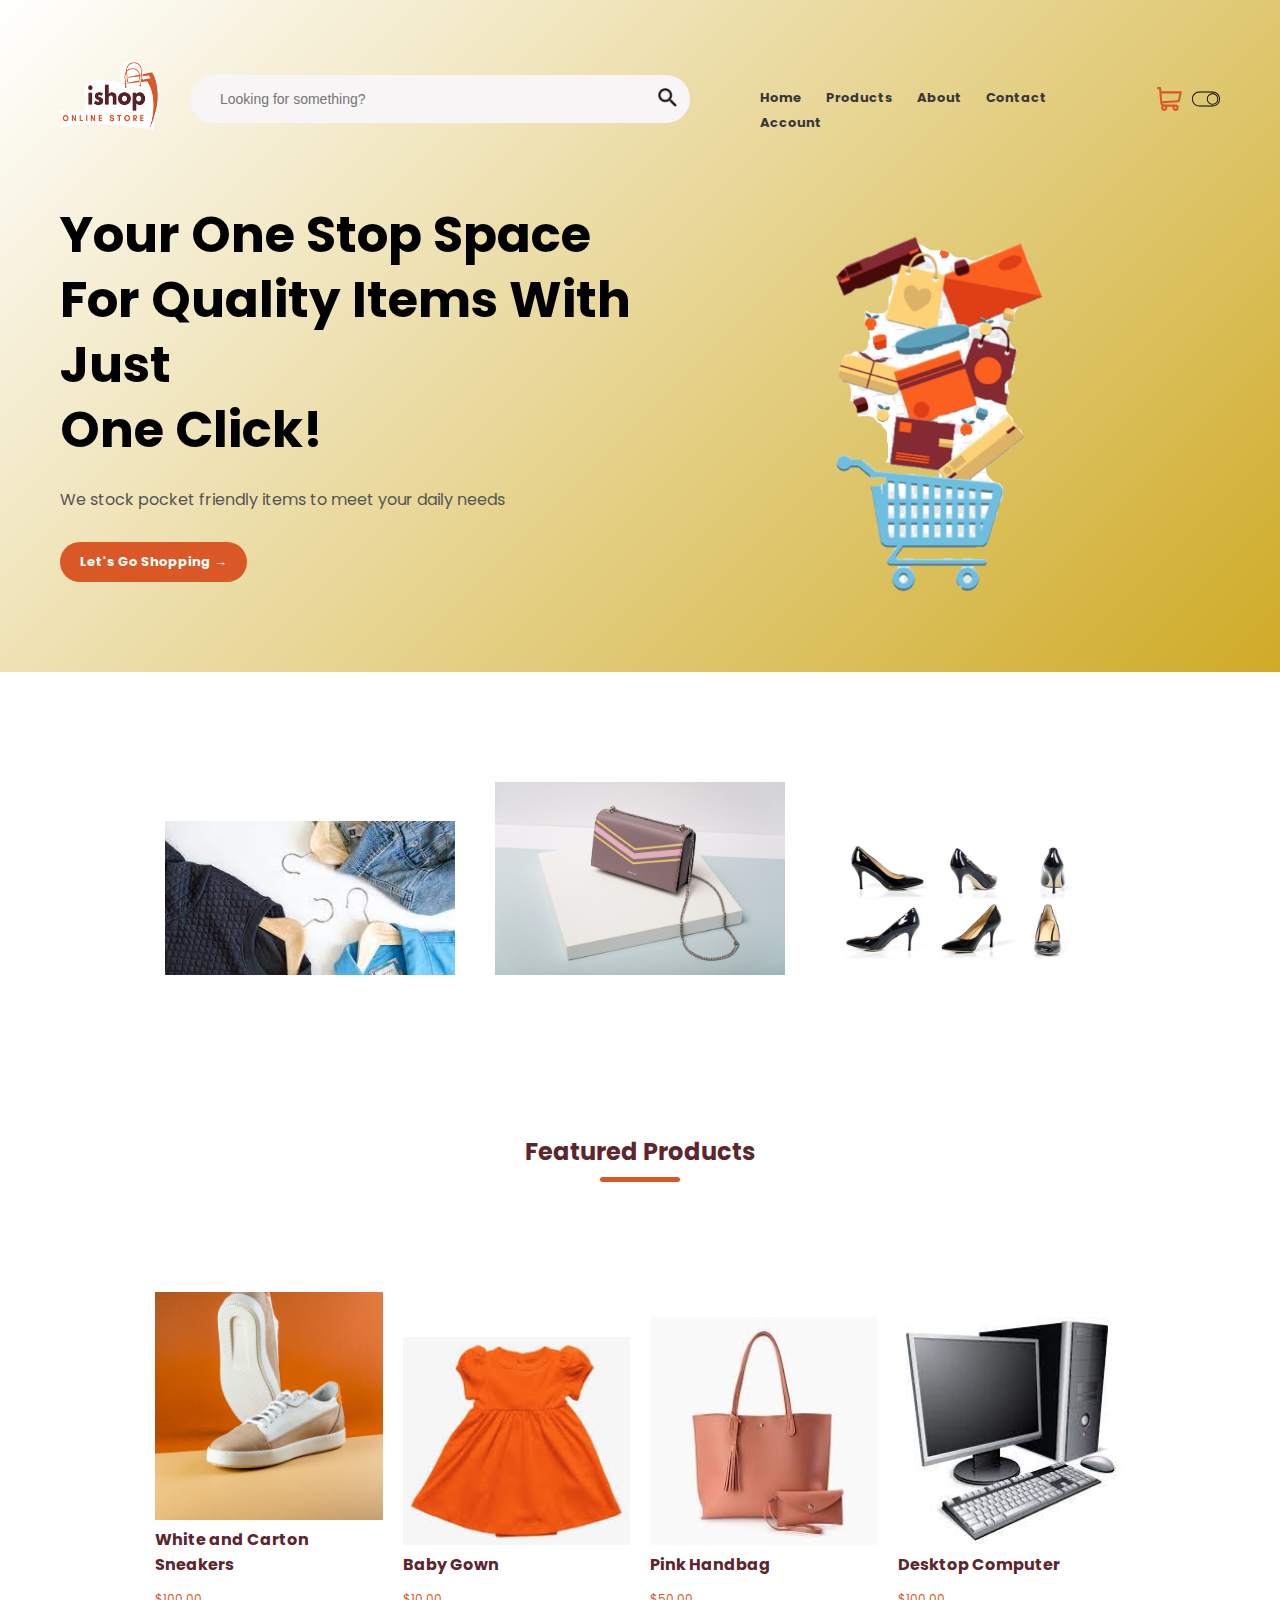
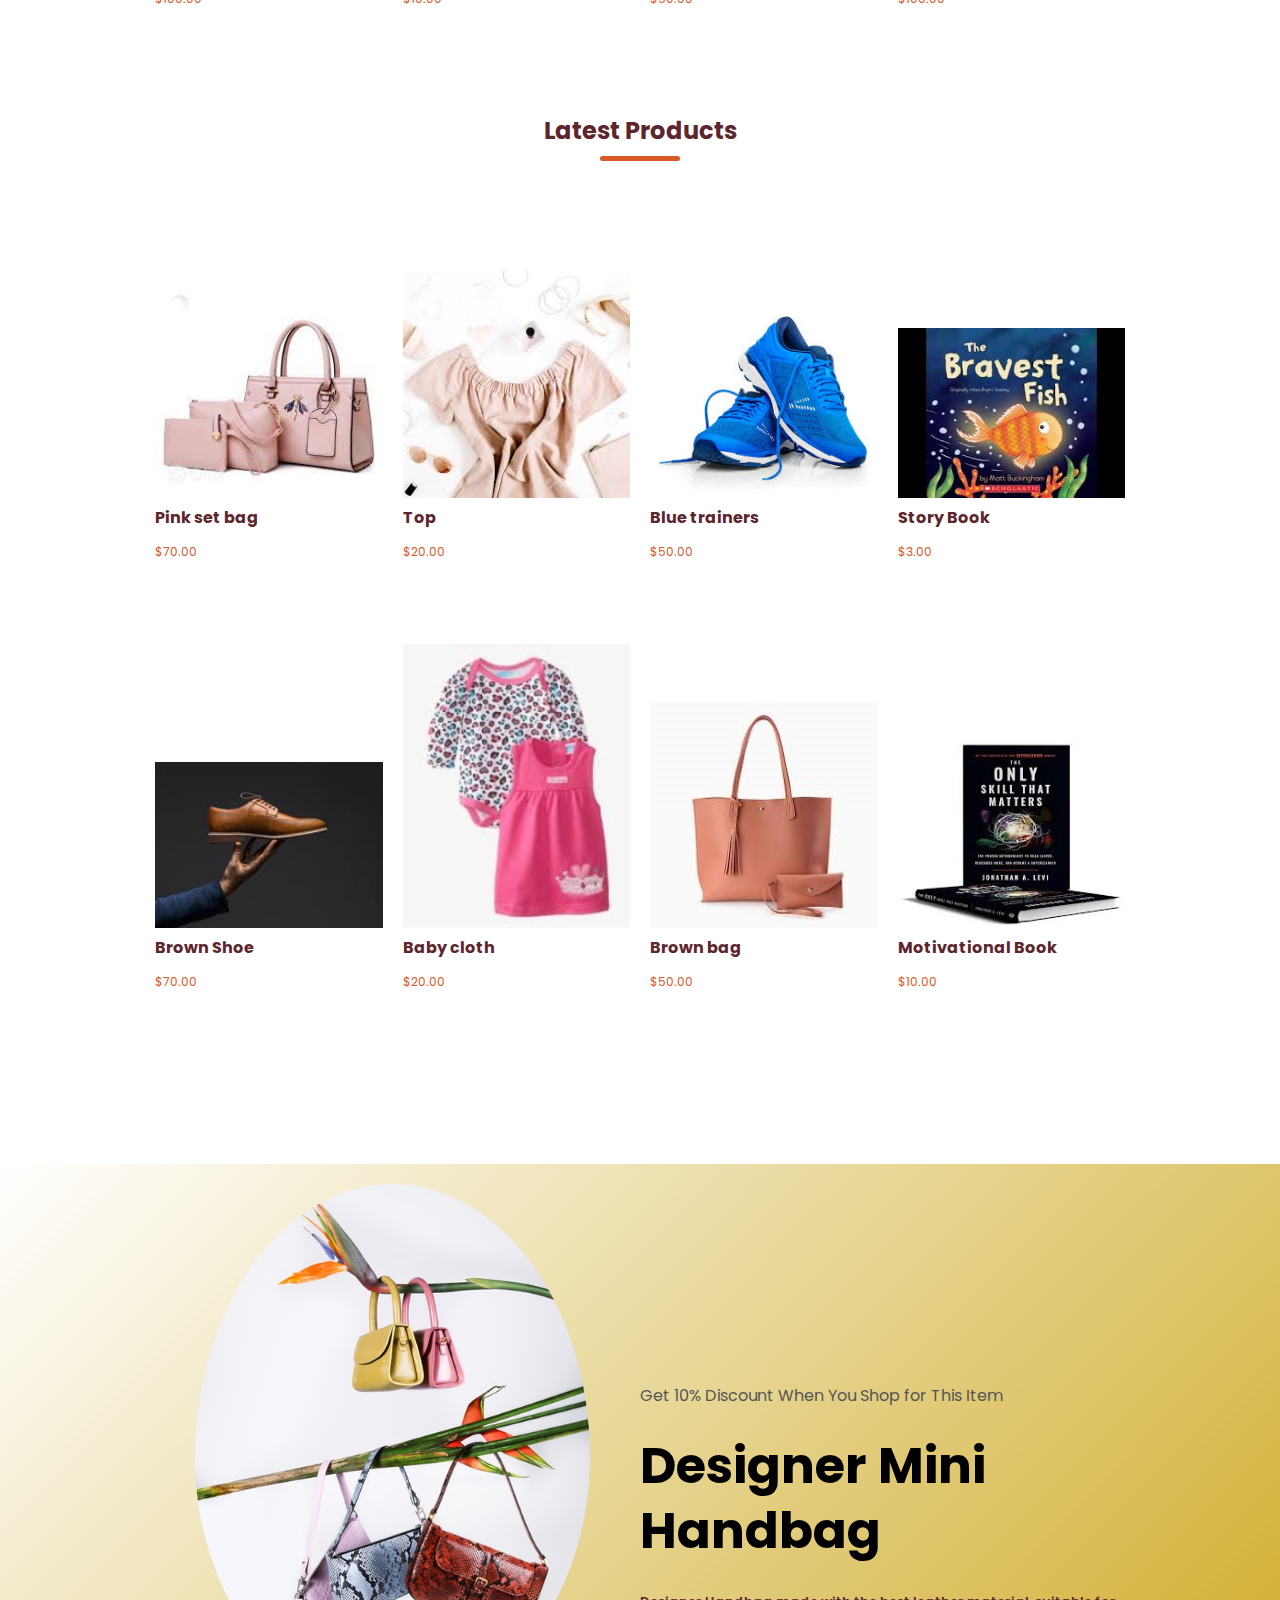
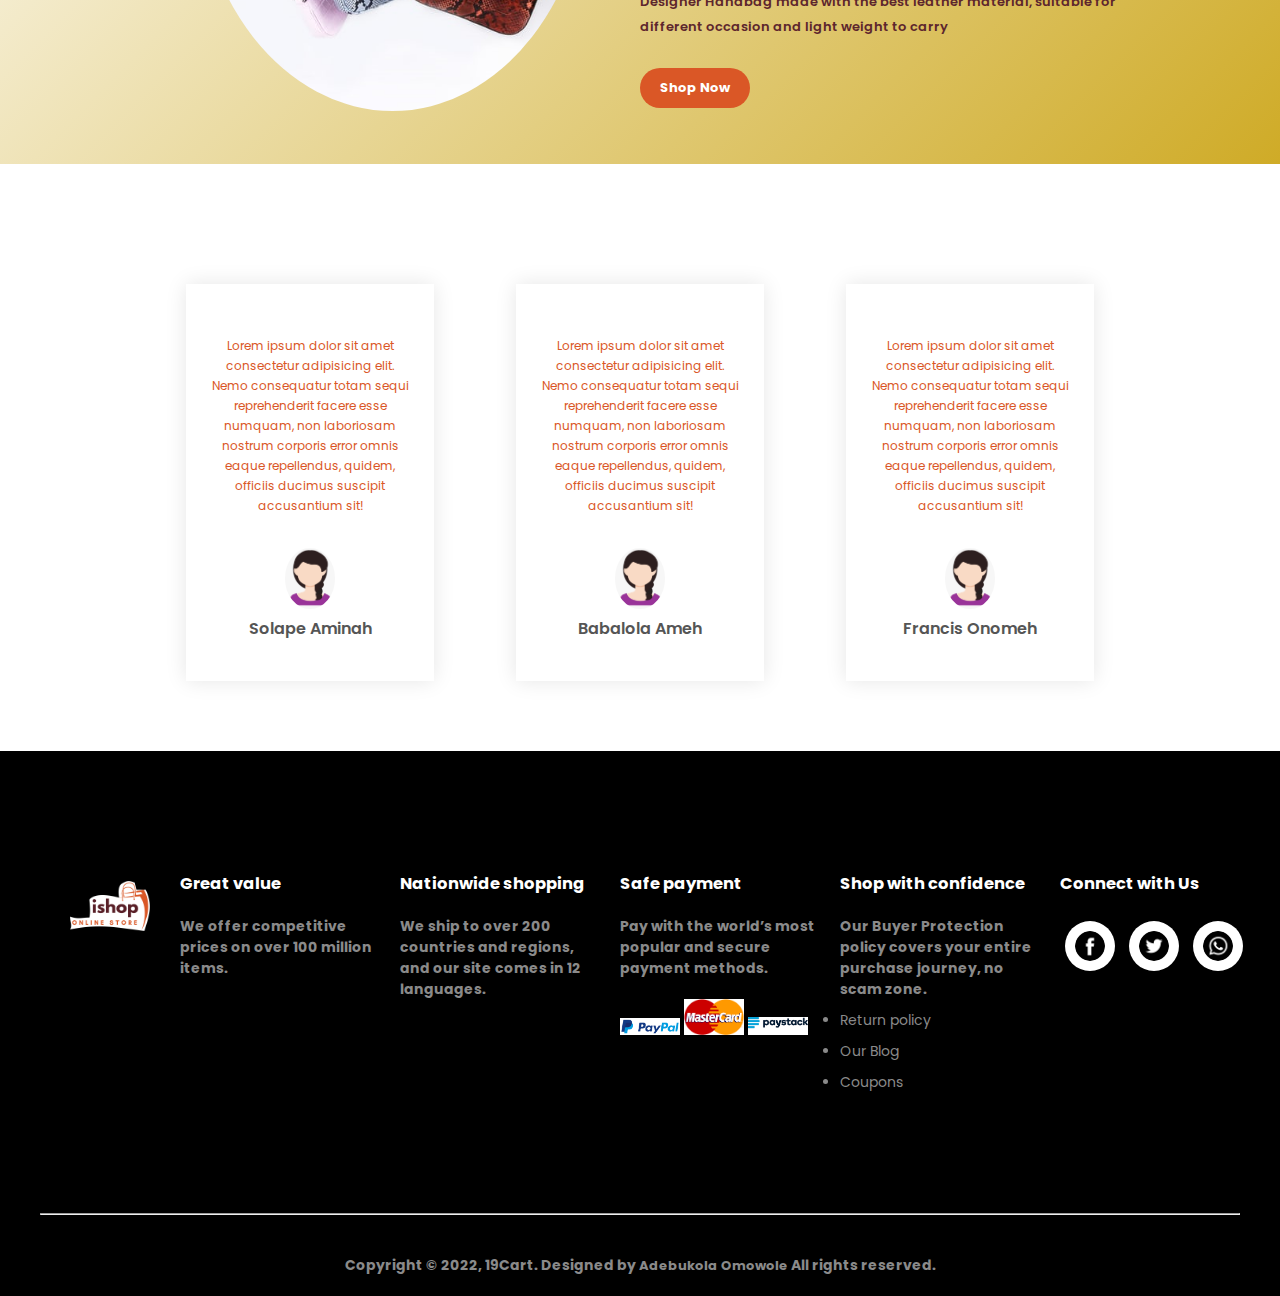
==== commit 88d822ab: "new updates made to thumbnail" ====
--- a/index.html
+++ b/index.html
@@ -13,7 +13,7 @@
     <div class="container">
       <div class="navbar">
         <div class="logo">
-          <a href="index.html"><img src="images/i-logo.png" width="60px" height="60px"></a>
+          <a href="index.html"><img src="images/i-logo.png" width="100px" height="70px"></a>
         </div>
         <div class="search">
           <input type="text" placeholder="Looking for something?">
@@ -29,8 +29,8 @@
           </ul>
         </nav>
         <div class="menu-images">
-          <img src="images/new-cart-icon.png" alt="" width="28px" height="28px">
-          <img src="images/cart-new.svg" class="cart" width="28px" height="28px">
+          
+          <img src="images/cart-new.svg" class="cart-img" width="25px" height="24px">
           <img src="images/arrows_button_on.svg" alt="" id="switch-btn" width="28px" height="28px">
           <img src="images/menu.png" class="hamburger" onclick="menutoggle()">
       </div>
@@ -69,9 +69,9 @@
   <h2 class="heading">Featured Products</h2>
   <div class="row">
     <div class="col-2">
-      <img src="images/Black-trainers.png" alt="Black-trainers">
-      <h4>Black-trainers</h4>
-      <p>$40.00</p>
+     <a href="product-details.html"><img src="images/image-product-1.jpg" alt="Black-trainers"></a>
+      <h4>White and Carton Sneakers</h4>
+      <p>$100.00</p>
     </div>
 
     <div class="col-2">
@@ -186,7 +186,7 @@
 <footer>
   <div class="container">
     <div class="row" id="footer-row">
-      <a href="index.html"><img class="footer-logo" src="images/Logo.png" alt="logo-image"/> </a>
+      <a href="index.html"><img class="footer-logo" src="images/i-logo.png" alt="logo-image"/> </a>
         <div class="footer-col">
           <h3>Great value</h3>
           <p>We offer competitive prices on over 100 million items.</p>
--- a/style.css
+++ b/style.css
@@ -1,10 +1,13 @@
+@import url('https://fonts.googleapis.com/css2?family=Kumbh+Sans:wght@400;700&family=Poppins:wght@300;400;500;700&family=Ultra&display=swap');
 *{
   margin: 0;
   padding: 0;
   box-sizing: border-box;
 }
 body{
-  font-family: sans-serif;
+  font-family: 'Kumbh Sans', sans-serif;
+  font-family: 'Poppins', sans-serif;
+  /* font-family: 'Ultra', serif; */
 }
 body.light-mode{
   background-color: #fff;
@@ -18,7 +21,12 @@
 }
 .container{
   padding: 40px;
-  max-width: 100%;
+}
+.wishlist{
+  display: inline-block;
+}
+.wishlist img{
+  margin-right: 10px;
 }
 .navbar{
   display: flex;
@@ -27,7 +35,10 @@
   justify-content: space-between;
 }
 .navbar nav{
+  flex: 1;
   margin-left: 50px;
+  align-items: center;
+  margin-bottom: 30px;
 }
 
 nav ul li{
@@ -315,6 +326,7 @@
 .row-1{
   justify-content: space-between;
   margin: 70px auto 50px;
+  align-items: center;
 }
 select{
   border: 1px solid #ff523b;
@@ -352,7 +364,7 @@
 }
 .single-product .col-1{
   padding: 20px;
-  padding-left: 50px;
+  
 }
 .single-product h1{
   line-height: 50px;
@@ -400,7 +412,14 @@
   opacity: 50%;
   transform: translateY(5px);
 }
-
+/*----------------cart items-------------------------------------*/
+.cart{
+  margin: 80px auto;
+}
+table{
+  width: 100%;
+
+}
 
 
 
@@ -411,12 +430,14 @@
 
 
 @media screen and (max-width: 600px) {
-  /* .container{
-    padding-left: 20px;
-    padding-right: 20px;
-  } */
   .navbar{
-    padding: 0px;
+    padding: 20px;
+  }
+  .wishlist img{
+    border: 2px solid #fff;
+  }
+  .small-container{
+    padding:0px ;
   }
   .search{
     margin-left: 0px;
@@ -428,18 +449,37 @@
   .search input{
     padding-left: 2px;
   }
-  .row{
+  /* .row{
     text-align: center;
-  }
+  } */
   .offer-banner{
     height: 100%;
     margin-bottom: 50px;
   }
   .col, .col-1, .col-2{
     flex-basis: 100%;
-  }
-  .row .footer-row{
+    align-items: center;
+  }
+  #footer-row{
     flex-direction: column;
+    justify-content: center;
+    text-align: center;
+  }
+  .single-product .row{
+    text-align: left;
+  }
+  .single-product .col-1{
+    padding: 20px 0;
+  }
+  .container{
+    padding: 0px;
+  }
+  footer{
+    padding: 20px;
+  }
+  .single-product h1{
+    font-size: 26px;
+    line-height: 32px;
   }
 }
 @media screen and (max-width: 1024px) {
--- a/style.css
+++ b/style.css
@@ -1,10 +1,13 @@
+@import url('https://fonts.googleapis.com/css2?family=Kumbh+Sans:wght@400;700&family=Poppins:wght@300;400;500;700&family=Ultra&display=swap');
 *{
   margin: 0;
   padding: 0;
   box-sizing: border-box;
 }
 body{
-  font-family: sans-serif;
+  font-family: 'Kumbh Sans', sans-serif;
+  font-family: 'Poppins', sans-serif;
+  /* font-family: 'Ultra', serif; */
 }
 body.light-mode{
   background-color: #fff;
@@ -18,7 +21,12 @@
 }
 .container{
   padding: 40px;
-  max-width: 100%;
+}
+.wishlist{
+  display: inline-block;
+}
+.wishlist img{
+  margin-right: 10px;
 }
 .navbar{
   display: flex;
@@ -27,7 +35,10 @@
   justify-content: space-between;
 }
 .navbar nav{
+  flex: 1;
   margin-left: 50px;
+  align-items: center;
+  margin-bottom: 30px;
 }
 
 nav ul li{
@@ -315,6 +326,7 @@
 .row-1{
   justify-content: space-between;
   margin: 70px auto 50px;
+  align-items: center;
 }
 select{
   border: 1px solid #ff523b;
@@ -352,7 +364,7 @@
 }
 .single-product .col-1{
   padding: 20px;
-  padding-left: 50px;
+  
 }
 .single-product h1{
   line-height: 50px;
@@ -400,7 +412,14 @@
   opacity: 50%;
   transform: translateY(5px);
 }
-
+/*----------------cart items-------------------------------------*/
+.cart{
+  margin: 80px auto;
+}
+table{
+  width: 100%;
+
+}
 
 
 
@@ -411,12 +430,14 @@
 
 
 @media screen and (max-width: 600px) {
-  /* .container{
-    padding-left: 20px;
-    padding-right: 20px;
-  } */
   .navbar{
-    padding: 0px;
+    padding: 20px;
+  }
+  .wishlist img{
+    border: 2px solid #fff;
+  }
+  .small-container{
+    padding:0px ;
   }
   .search{
     margin-left: 0px;
@@ -428,18 +449,37 @@
   .search input{
     padding-left: 2px;
   }
-  .row{
+  /* .row{
     text-align: center;
-  }
+  } */
   .offer-banner{
     height: 100%;
     margin-bottom: 50px;
   }
   .col, .col-1, .col-2{
     flex-basis: 100%;
-  }
-  .row .footer-row{
+    align-items: center;
+  }
+  #footer-row{
     flex-direction: column;
+    justify-content: center;
+    text-align: center;
+  }
+  .single-product .row{
+    text-align: left;
+  }
+  .single-product .col-1{
+    padding: 20px 0;
+  }
+  .container{
+    padding: 0px;
+  }
+  footer{
+    padding: 20px;
+  }
+  .single-product h1{
+    font-size: 26px;
+    line-height: 32px;
   }
 }
 @media screen and (max-width: 1024px) {
--- a/style.css
+++ b/style.css
@@ -1,10 +1,13 @@
+@import url('https://fonts.googleapis.com/css2?family=Kumbh+Sans:wght@400;700&family=Poppins:wght@300;400;500;700&family=Ultra&display=swap');
 *{
   margin: 0;
   padding: 0;
   box-sizing: border-box;
 }
 body{
-  font-family: sans-serif;
+  font-family: 'Kumbh Sans', sans-serif;
+  font-family: 'Poppins', sans-serif;
+  /* font-family: 'Ultra', serif; */
 }
 body.light-mode{
   background-color: #fff;
@@ -18,7 +21,12 @@
 }
 .container{
   padding: 40px;
-  max-width: 100%;
+}
+.wishlist{
+  display: inline-block;
+}
+.wishlist img{
+  margin-right: 10px;
 }
 .navbar{
   display: flex;
@@ -27,7 +35,10 @@
   justify-content: space-between;
 }
 .navbar nav{
+  flex: 1;
   margin-left: 50px;
+  align-items: center;
+  margin-bottom: 30px;
 }
 
 nav ul li{
@@ -315,6 +326,7 @@
 .row-1{
   justify-content: space-between;
   margin: 70px auto 50px;
+  align-items: center;
 }
 select{
   border: 1px solid #ff523b;
@@ -352,7 +364,7 @@
 }
 .single-product .col-1{
   padding: 20px;
-  padding-left: 50px;
+  
 }
 .single-product h1{
   line-height: 50px;
@@ -400,7 +412,14 @@
   opacity: 50%;
   transform: translateY(5px);
 }
-
+/*----------------cart items-------------------------------------*/
+.cart{
+  margin: 80px auto;
+}
+table{
+  width: 100%;
+
+}
 
 
 
@@ -411,12 +430,14 @@
 
 
 @media screen and (max-width: 600px) {
-  /* .container{
-    padding-left: 20px;
-    padding-right: 20px;
-  } */
   .navbar{
-    padding: 0px;
+    padding: 20px;
+  }
+  .wishlist img{
+    border: 2px solid #fff;
+  }
+  .small-container{
+    padding:0px ;
   }
   .search{
     margin-left: 0px;
@@ -428,18 +449,37 @@
   .search input{
     padding-left: 2px;
   }
-  .row{
+  /* .row{
     text-align: center;
-  }
+  } */
   .offer-banner{
     height: 100%;
     margin-bottom: 50px;
   }
   .col, .col-1, .col-2{
     flex-basis: 100%;
-  }
-  .row .footer-row{
+    align-items: center;
+  }
+  #footer-row{
     flex-direction: column;
+    justify-content: center;
+    text-align: center;
+  }
+  .single-product .row{
+    text-align: left;
+  }
+  .single-product .col-1{
+    padding: 20px 0;
+  }
+  .container{
+    padding: 0px;
+  }
+  footer{
+    padding: 20px;
+  }
+  .single-product h1{
+    font-size: 26px;
+    line-height: 32px;
   }
 }
 @media screen and (max-width: 1024px) {
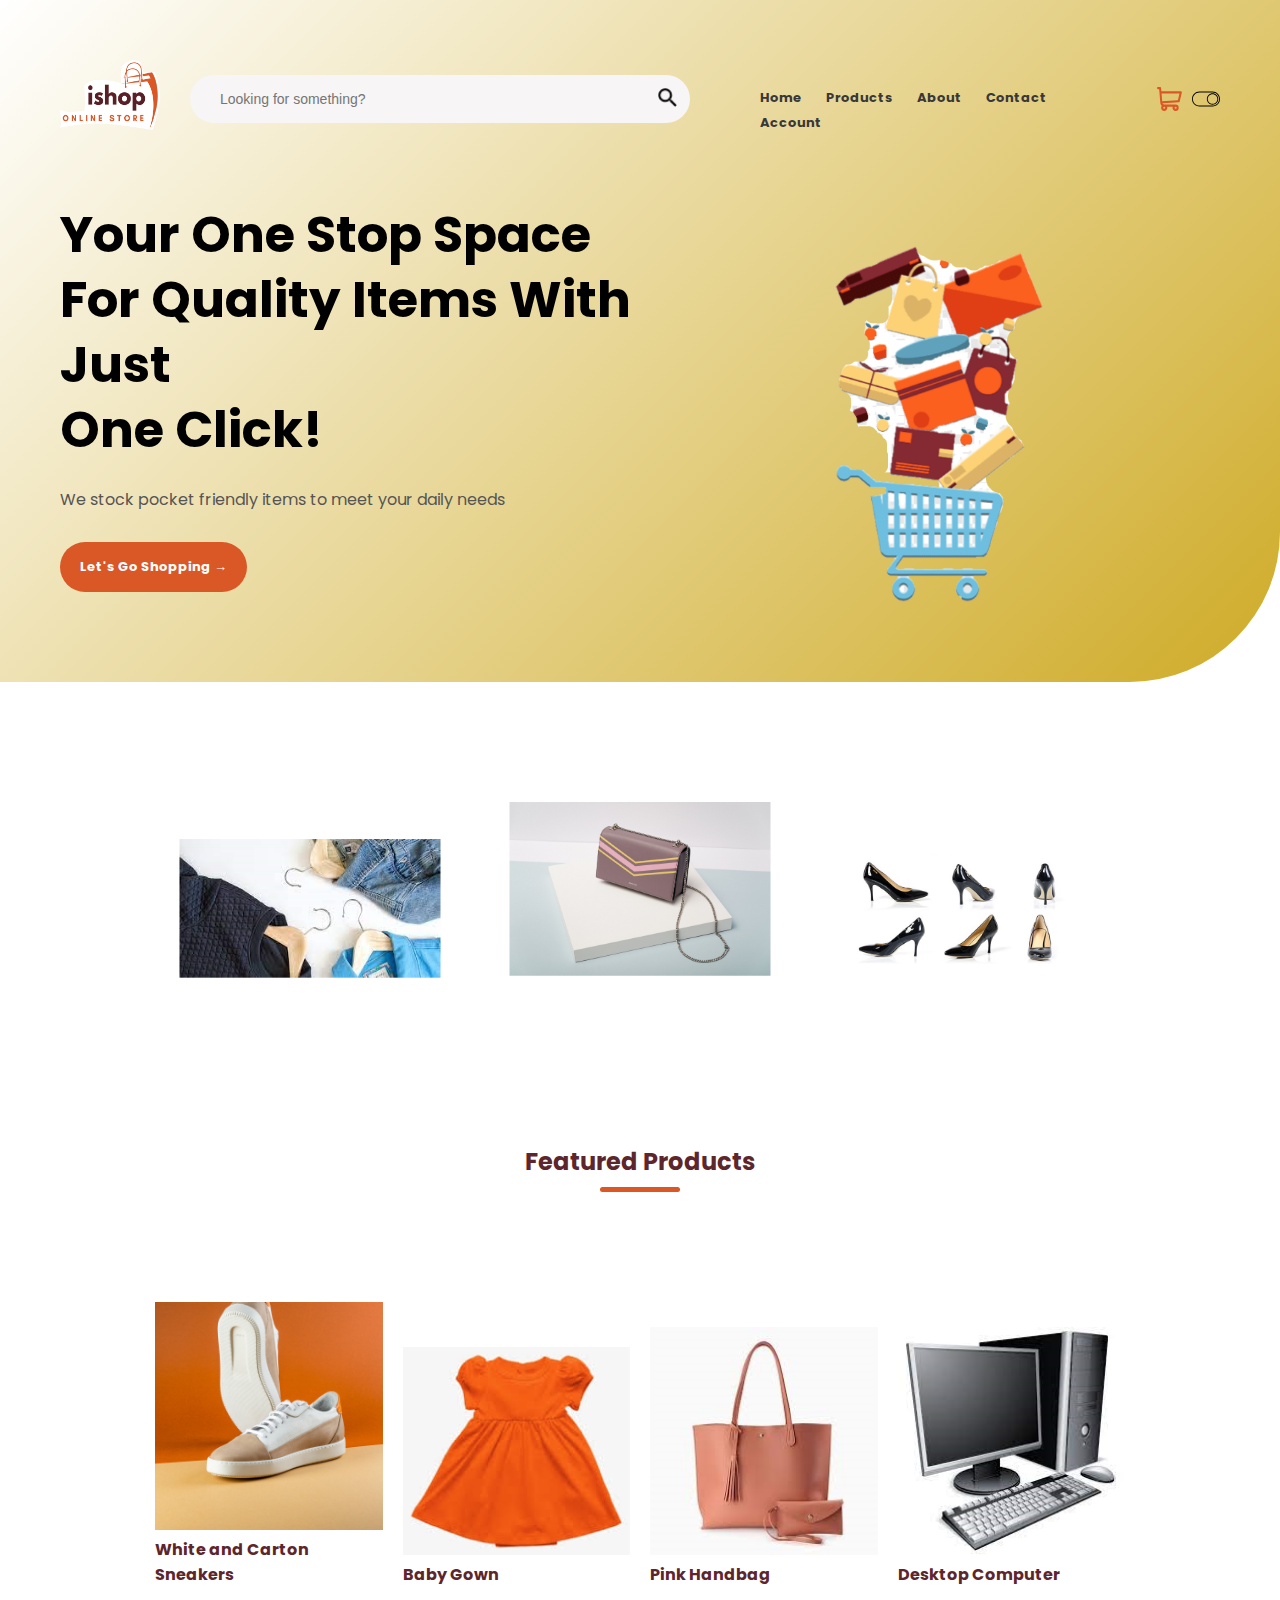
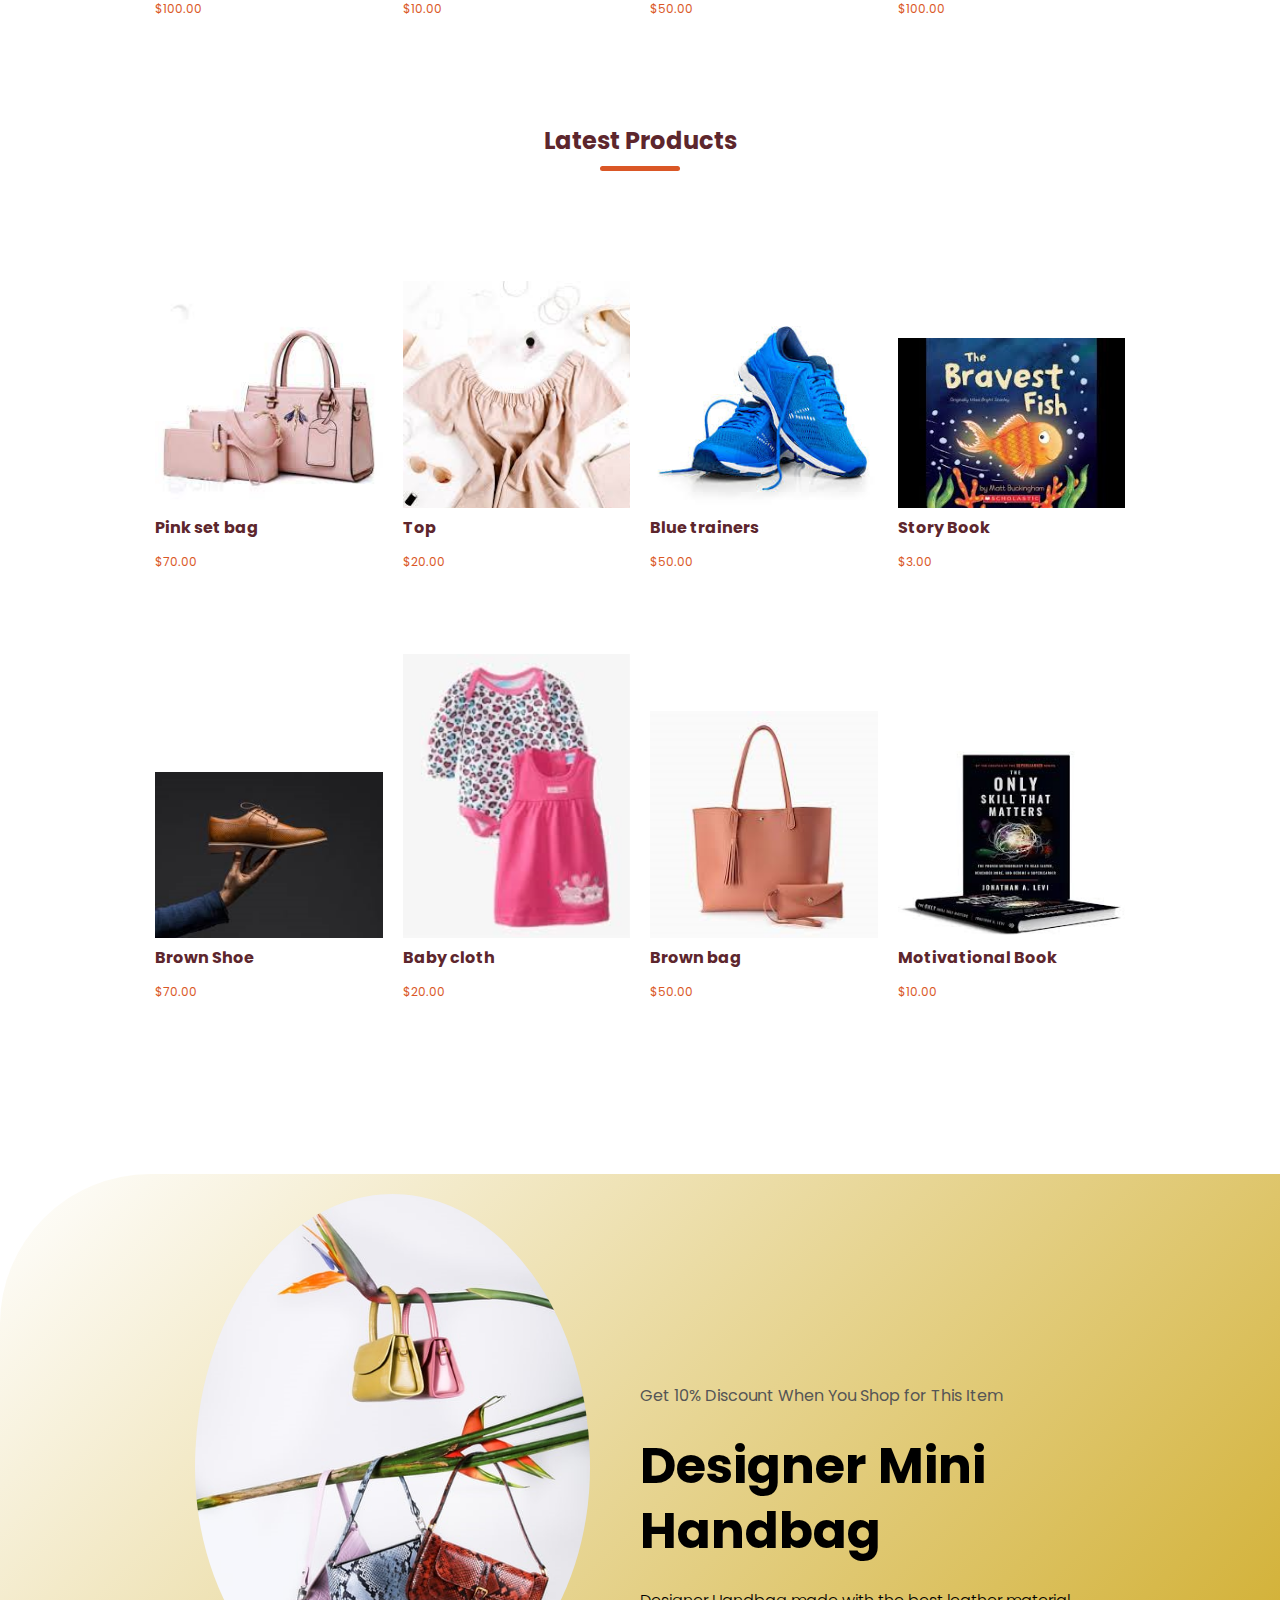
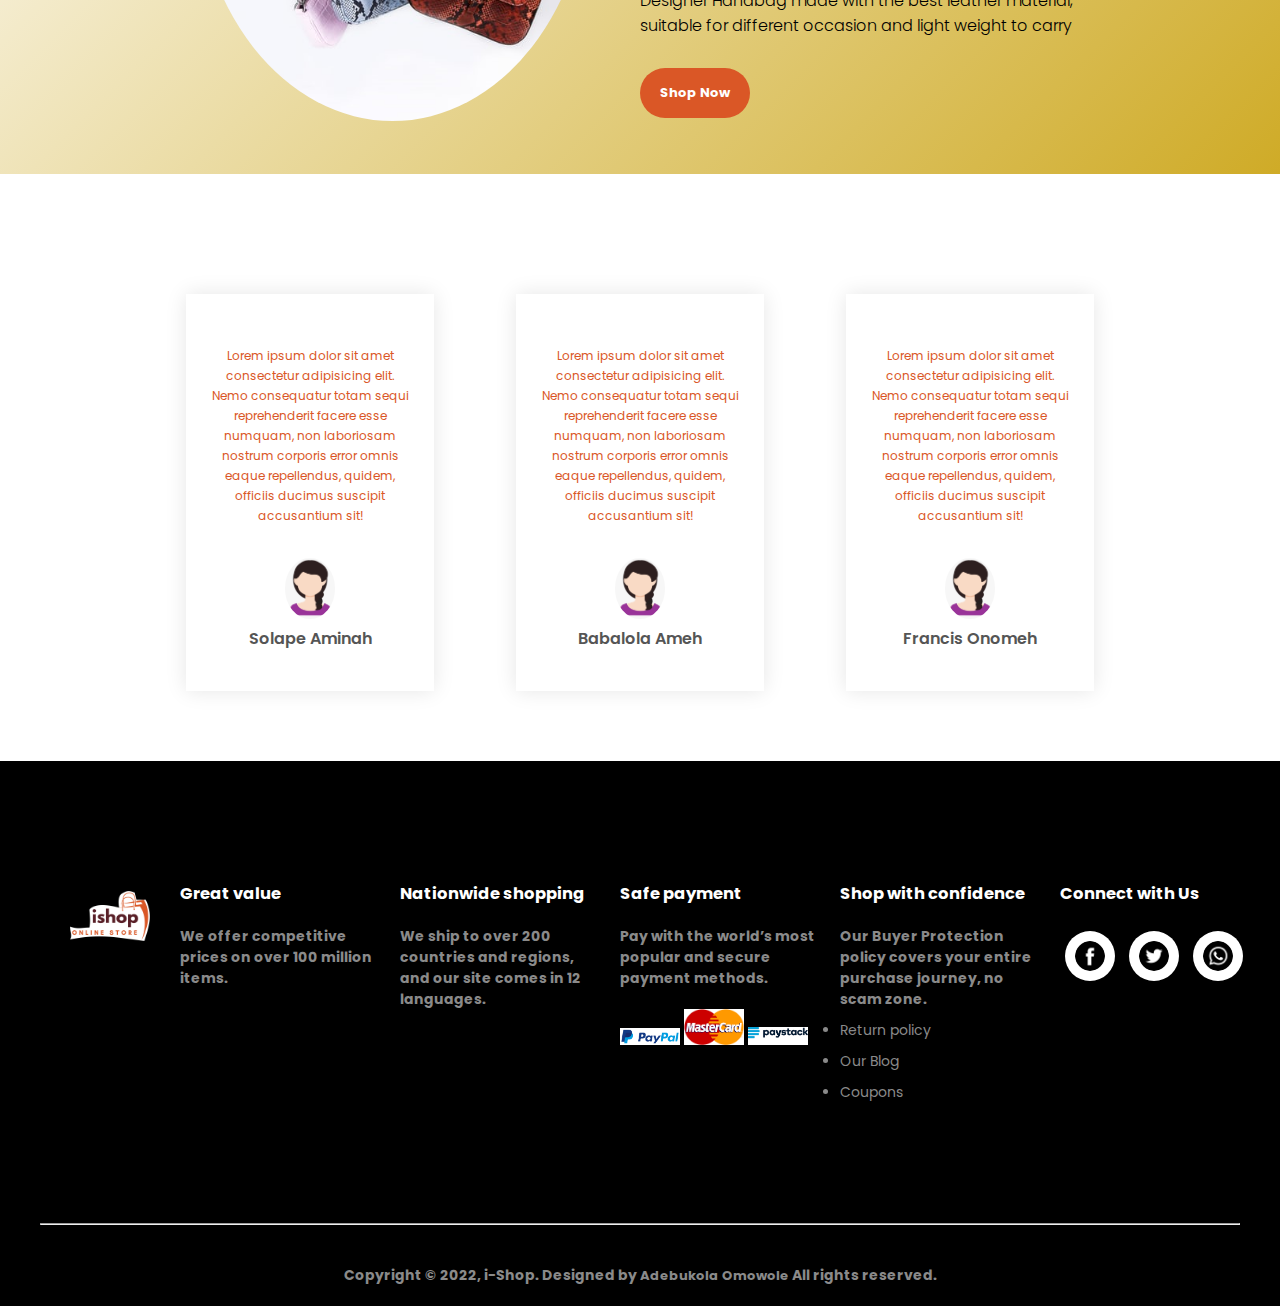
==== commit 7e6b9d3a: "new files added" ====
--- a/index.html
+++ b/index.html
@@ -4,8 +4,8 @@
   <meta charset="UTF-8">
   <meta name="viewport" content="width=device-width, initial-scale=1.0">
   <link rel="stylesheet" href="style.css">
-  <link rel="stylesheet" media="screen and (max-width: 600px)" href="style.css">
-  <link rel="stylesheet" media="screen and (max-width: 1024px)" href="style.css">
+  <link rel="stylesheet" media="screen and (max-width:800px)" href="style.css">
+  <link rel="stylesheet" media="screen and (max-width: 1260px)" href="style.css">
   <title>i-shop ecommerce website for all your online shopping from Bags, shoes, drinks, book and many more.</title>
 </head>
 <body>
@@ -226,7 +226,7 @@
     </div>
   </div>
   <hr>
-    <p class="copy">Copyright &copy; 2022, 19Cart. Designed by <a href="https://www.linkedin.com/in/adebukola-omowole">Adebukola Omowole</a> All rights reserved.</p>
+    <p class="copy">Copyright &copy; 2022, i-Shop. Designed by <a href="https://www.linkedin.com/in/adebukola-omowole">Adebukola Omowole</a> All rights reserved.</p>
 </footer>
 <script src="site.js"></script>
 </body>
--- a/style.css
+++ b/style.css
@@ -18,6 +18,7 @@
 }
 .header{
   background: linear-gradient(135deg,#fff,#cfab27);
+  border-bottom-right-radius: 150px;
 }
 .container{
   padding: 40px;
@@ -140,7 +141,7 @@
   color: #fff;
   background: #DA5726;
   font-weight: 700;
-  padding: 10px 20px;
+  padding: 15px 20px;
   border-radius: 25px;
   margin: 30px 0;
   transition: background 0.5s;
@@ -214,6 +215,7 @@
   height: 600px;
   margin-top: 80px;
   background: linear-gradient(135deg,#fff,#cfab27); 
+  border-top-left-radius: 150px;
 }
 .offer .row{
   height: 500px;
@@ -224,9 +226,12 @@
   border-radius: 50%;
 }
 small{
-  color:#5D262D;
-  font-size: 13px;
-  font-weight: 600;
+  font-size: 16px;
+  font-weight: 300;
+  line-height: 1.5rem;
+}
+.col-1, .col-2 img:hover{
+  transform: scale(.9);
 }
 /*----------------feedback-------------------------*/
 .feedback{
@@ -416,28 +421,76 @@
 .cart{
   margin: 80px auto;
 }
+
 table{
   width: 100%;
-
-}
-
-
-
-
-
-
-
-
-
-@media screen and (max-width: 600px) {
+  border-collapse: collapse;
+}
+td img{
+  width: 80px;
+  height: 80px;
+  margin-right: 10px;
+}
+.cart-details{
+  display: flex;
+  flex-wrap: wrap;
+}
+th{
+  text-align: left;
+  padding: 15px;
+  color:#fff;
+  font-weight: normal;
+  background: #DA5726;
+}
+td{
+  padding: 10px 5px;
+
+}
+td input{
+  width: 40px;
+  height: 30px;
+  padding: 5px;
+}
+td a{
+  color:#DA5726;
+}
+.total-price{
+  display: flex;
+  justify-content: flex-end;
+
+}
+.total-price table{
+  border-top: 3px solid #5D262D;
+  width: 100%;
+  max-width: 400px;
+}
+td:last-child{
+  text-align: right;
+}
+th:last-child{
+  text-align: right;
+}
+
+
+
+
+@media screen and (max-width: 800px) {
   .navbar{
     padding: 20px;
   }
-  .wishlist img{
-    border: 2px solid #fff;
-  }
+  
   .small-container{
-    padding:0px ;
+    padding:10px ;
+    margin-top: 0px;
+  }
+  .heading{
+    margin-bottom: 0px;
+  }
+  .col{
+    padding: 0px 10px 0px 10px;
+  }
+  .col-2{
+    margin-bottom: 10px;
   }
   .search{
     margin-left: 0px;
@@ -463,8 +516,16 @@
   #footer-row{
     flex-direction: column;
     justify-content: center;
-    text-align: center;
-  }
+  }
+  .row .footer-logo{
+    margin-right: 0px;
+  }
+  .footer-col,.footer-col-1, .footer-col-2, .footer-col-3, .footer-col-4{
+    min-width: 200px;
+    margin-bottom: 20px;
+    margin-right: 0px;
+    align-items: center;
+    }
   .single-product .row{
     text-align: left;
   }
@@ -481,11 +542,18 @@
     font-size: 26px;
     line-height: 32px;
   }
-}
-@media screen and (max-width: 1024px) {
+  .cart-details p{
+    display: none;
+  }
+  .small-container .cart{
+    padding: 20px;
+  }
+  /* #088178 */
+}
+@media screen and (max-width: 1260px) {
   nav ul {
     position: absolute;
-    top: 100px;
+    top: 120px;
     left: 0;
     background: #333;
     width: 100%;
@@ -513,5 +581,8 @@
     display: block;
     cursor: pointer;
   }
+  #footer-row{
+    flex-wrap: wrap;
+  }
   
 }--- a/style.css
+++ b/style.css
@@ -18,6 +18,7 @@
 }
 .header{
   background: linear-gradient(135deg,#fff,#cfab27);
+  border-bottom-right-radius: 150px;
 }
 .container{
   padding: 40px;
@@ -140,7 +141,7 @@
   color: #fff;
   background: #DA5726;
   font-weight: 700;
-  padding: 10px 20px;
+  padding: 15px 20px;
   border-radius: 25px;
   margin: 30px 0;
   transition: background 0.5s;
@@ -214,6 +215,7 @@
   height: 600px;
   margin-top: 80px;
   background: linear-gradient(135deg,#fff,#cfab27); 
+  border-top-left-radius: 150px;
 }
 .offer .row{
   height: 500px;
@@ -224,9 +226,12 @@
   border-radius: 50%;
 }
 small{
-  color:#5D262D;
-  font-size: 13px;
-  font-weight: 600;
+  font-size: 16px;
+  font-weight: 300;
+  line-height: 1.5rem;
+}
+.col-1, .col-2 img:hover{
+  transform: scale(.9);
 }
 /*----------------feedback-------------------------*/
 .feedback{
@@ -416,28 +421,76 @@
 .cart{
   margin: 80px auto;
 }
+
 table{
   width: 100%;
-
-}
-
-
-
-
-
-
-
-
-
-@media screen and (max-width: 600px) {
+  border-collapse: collapse;
+}
+td img{
+  width: 80px;
+  height: 80px;
+  margin-right: 10px;
+}
+.cart-details{
+  display: flex;
+  flex-wrap: wrap;
+}
+th{
+  text-align: left;
+  padding: 15px;
+  color:#fff;
+  font-weight: normal;
+  background: #DA5726;
+}
+td{
+  padding: 10px 5px;
+
+}
+td input{
+  width: 40px;
+  height: 30px;
+  padding: 5px;
+}
+td a{
+  color:#DA5726;
+}
+.total-price{
+  display: flex;
+  justify-content: flex-end;
+
+}
+.total-price table{
+  border-top: 3px solid #5D262D;
+  width: 100%;
+  max-width: 400px;
+}
+td:last-child{
+  text-align: right;
+}
+th:last-child{
+  text-align: right;
+}
+
+
+
+
+@media screen and (max-width: 800px) {
   .navbar{
     padding: 20px;
   }
-  .wishlist img{
-    border: 2px solid #fff;
-  }
+  
   .small-container{
-    padding:0px ;
+    padding:10px ;
+    margin-top: 0px;
+  }
+  .heading{
+    margin-bottom: 0px;
+  }
+  .col{
+    padding: 0px 10px 0px 10px;
+  }
+  .col-2{
+    margin-bottom: 10px;
   }
   .search{
     margin-left: 0px;
@@ -463,8 +516,16 @@
   #footer-row{
     flex-direction: column;
     justify-content: center;
-    text-align: center;
-  }
+  }
+  .row .footer-logo{
+    margin-right: 0px;
+  }
+  .footer-col,.footer-col-1, .footer-col-2, .footer-col-3, .footer-col-4{
+    min-width: 200px;
+    margin-bottom: 20px;
+    margin-right: 0px;
+    align-items: center;
+    }
   .single-product .row{
     text-align: left;
   }
@@ -481,11 +542,18 @@
     font-size: 26px;
     line-height: 32px;
   }
-}
-@media screen and (max-width: 1024px) {
+  .cart-details p{
+    display: none;
+  }
+  .small-container .cart{
+    padding: 20px;
+  }
+  /* #088178 */
+}
+@media screen and (max-width: 1260px) {
   nav ul {
     position: absolute;
-    top: 100px;
+    top: 120px;
     left: 0;
     background: #333;
     width: 100%;
@@ -513,5 +581,8 @@
     display: block;
     cursor: pointer;
   }
+  #footer-row{
+    flex-wrap: wrap;
+  }
   
 }--- a/style.css
+++ b/style.css
@@ -18,6 +18,7 @@
 }
 .header{
   background: linear-gradient(135deg,#fff,#cfab27);
+  border-bottom-right-radius: 150px;
 }
 .container{
   padding: 40px;
@@ -140,7 +141,7 @@
   color: #fff;
   background: #DA5726;
   font-weight: 700;
-  padding: 10px 20px;
+  padding: 15px 20px;
   border-radius: 25px;
   margin: 30px 0;
   transition: background 0.5s;
@@ -214,6 +215,7 @@
   height: 600px;
   margin-top: 80px;
   background: linear-gradient(135deg,#fff,#cfab27); 
+  border-top-left-radius: 150px;
 }
 .offer .row{
   height: 500px;
@@ -224,9 +226,12 @@
   border-radius: 50%;
 }
 small{
-  color:#5D262D;
-  font-size: 13px;
-  font-weight: 600;
+  font-size: 16px;
+  font-weight: 300;
+  line-height: 1.5rem;
+}
+.col-1, .col-2 img:hover{
+  transform: scale(.9);
 }
 /*----------------feedback-------------------------*/
 .feedback{
@@ -416,28 +421,76 @@
 .cart{
   margin: 80px auto;
 }
+
 table{
   width: 100%;
-
-}
-
-
-
-
-
-
-
-
-
-@media screen and (max-width: 600px) {
+  border-collapse: collapse;
+}
+td img{
+  width: 80px;
+  height: 80px;
+  margin-right: 10px;
+}
+.cart-details{
+  display: flex;
+  flex-wrap: wrap;
+}
+th{
+  text-align: left;
+  padding: 15px;
+  color:#fff;
+  font-weight: normal;
+  background: #DA5726;
+}
+td{
+  padding: 10px 5px;
+
+}
+td input{
+  width: 40px;
+  height: 30px;
+  padding: 5px;
+}
+td a{
+  color:#DA5726;
+}
+.total-price{
+  display: flex;
+  justify-content: flex-end;
+
+}
+.total-price table{
+  border-top: 3px solid #5D262D;
+  width: 100%;
+  max-width: 400px;
+}
+td:last-child{
+  text-align: right;
+}
+th:last-child{
+  text-align: right;
+}
+
+
+
+
+@media screen and (max-width: 800px) {
   .navbar{
     padding: 20px;
   }
-  .wishlist img{
-    border: 2px solid #fff;
-  }
+  
   .small-container{
-    padding:0px ;
+    padding:10px ;
+    margin-top: 0px;
+  }
+  .heading{
+    margin-bottom: 0px;
+  }
+  .col{
+    padding: 0px 10px 0px 10px;
+  }
+  .col-2{
+    margin-bottom: 10px;
   }
   .search{
     margin-left: 0px;
@@ -463,8 +516,16 @@
   #footer-row{
     flex-direction: column;
     justify-content: center;
-    text-align: center;
-  }
+  }
+  .row .footer-logo{
+    margin-right: 0px;
+  }
+  .footer-col,.footer-col-1, .footer-col-2, .footer-col-3, .footer-col-4{
+    min-width: 200px;
+    margin-bottom: 20px;
+    margin-right: 0px;
+    align-items: center;
+    }
   .single-product .row{
     text-align: left;
   }
@@ -481,11 +542,18 @@
     font-size: 26px;
     line-height: 32px;
   }
-}
-@media screen and (max-width: 1024px) {
+  .cart-details p{
+    display: none;
+  }
+  .small-container .cart{
+    padding: 20px;
+  }
+  /* #088178 */
+}
+@media screen and (max-width: 1260px) {
   nav ul {
     position: absolute;
-    top: 100px;
+    top: 120px;
     left: 0;
     background: #333;
     width: 100%;
@@ -513,5 +581,8 @@
     display: block;
     cursor: pointer;
   }
+  #footer-row{
+    flex-wrap: wrap;
+  }
   
 }